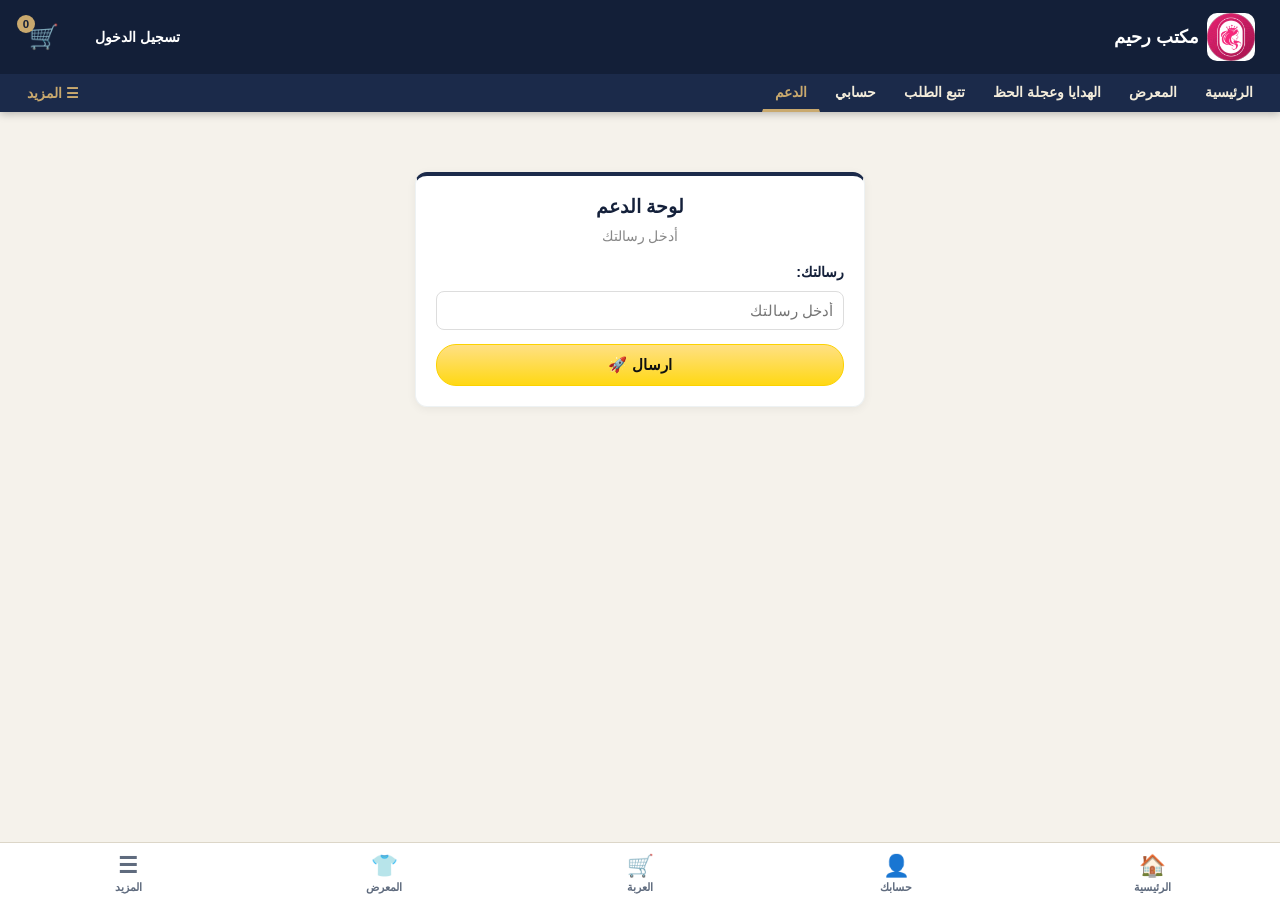
==== admin.html @ 90e390ec "Add files via upload" ====
<!DOCTYPE html>
<html lang="ar" dir="rtl" translate="no">

<head>
    <meta name="google" content="notranslate">
    <script src="splash.js"></script>
    <meta http-equiv="Content-Security-Policy" content="default-src 'self'; script-src 'self' 'unsafe-inline' https://www.gstatic.com https://cdnjs.cloudflare.com; style-src 'self' 'unsafe-inline' https:; img-src 'self' https: data: blob:; connect-src 'self' https://*.googleapis.com https://*.firebaseio.com wss://*.firebaseio.com https://nominatim.openstreetmap.org; object-src 'none'; base-uri 'self'; form-action 'self'"><meta name="referrer" content="strict-origin-when-cross-origin">
  <link href="./logo.png" type="image/x-icon" rel="icon">

  <meta charset="UTF-8">
  <meta name="viewport" content="width=device-width, initial-scale=1.0">
  <meta name="description" content="موقع لبيع الملابس الداخليه والخارجيه وهديه مجانيه وتوصيل سريع لجيمع المحافاظات">
    <meta name="author" content="Hazem Momhamed">

    <meta name="keywords" content="بيع الملابس,ملابس داخليه,بيع الملابس الخارجيه,ملابس ,ملابس قطن,مكتب رحيم">

  <title>لوحة الدعم</title>
  <link rel="stylesheet" href="style.css">
  <script type="module" src="firebase-db.js"></script>
  <script src="https://cdnjs.cloudflare.com/ajax/libs/Chart.js/4.4.0/chart.umd.min.js"></script>
  <style>
    .admin-tabs {
      display: flex;
      flex-wrap: wrap;
      gap: 8px;
      margin-bottom: 20px;
      position: relative;
    }

    .tab-btn {
      background: #ece7db;
      border: none;
      padding: 10px 16px;
      border-radius: 8px;
      cursor: pointer;
      font-weight: bold;
      font-size: 0.88rem;
      font-family: inherit;
      transition: 0.2s;
      position: relative;
    }

    .tab-btn:hover {
      background: #ddd;
    }

    .tab-btn.active {
      background: var(--main-color);
      color: #fff;
    }

    .tab-badge {
      position: absolute;
      top: -6px;
      right: -6px;
      background: #c7254e;
      color: #fff;
      font-size: 0.7rem;
      min-width: 18px;
      height: 18px;
      border-radius: 9px;
      display: flex;
      align-items: center;
      justify-content: center;
      padding: 0 4px;
      font-weight: bold;
    }

    .tab-panel {
      display: none;
    }

    .tab-panel.active-tab {
      display: block;
    }

    .settings-box {
      background: #fff;
      border-radius: 12px;
      padding: 20px;
      box-shadow: 0 2px 10px rgba(0, 0, 0, 0.06);
      margin-bottom: 20px;
      border-top: 4px solid var(--main-color);
    }

    .form-group {
      margin-bottom: 14px;
    }

    .form-group label {
      display: block;
      font-weight: bold;
      margin-bottom: 6px;
      color: #14203a;
    }

    .form-group input,
    .form-group select,
    .form-group textarea {
      width: 100%;
      padding: 10px;
      border: 1px solid #ddd;
      border-radius: 8px;
      font-family: inherit;
      font-size: 0.95rem;
      box-sizing: border-box;
    }

    .btn-submit {
      background: var(--main-color);
      color: #fff;
      border: none;
      padding: 11px 22px;
      border-radius: 8px;
      cursor: pointer;
      font-weight: bold;
      font-family: inherit;
      font-size: 0.95rem;
      transition: 0.2s;
    }

    .btn-submit:hover {
      opacity: 0.85;
    }

    table {
      width: 100%;
      border-collapse: collapse;
      font-size: 0.88rem;
    }

    th {
      background: var(--main-color);
      color: #fff;
      padding: 10px 8px;
      text-align: right;
    }

    td {
      padding: 9px 8px;
      border-bottom: 1px solid #ece7db;
      vertical-align: middle;
    }

    tr:hover td {
      background: #fafafa;
    }

    .stat-card {
      background: #fff;
      border-radius: 12px;
      padding: 18px;
      text-align: center;
      box-shadow: 0 2px 10px rgba(0, 0, 0, 0.06);
      border-top: 4px solid var(--main-color);
    }

    .stat-card h4 {
      font-size: 0.85rem;
      color: #666;
      margin-bottom: 8px;
    }

    .stat-card p {
      font-size: 1.7rem;
      font-weight: bold;
      color: var(--main-color);
    }

    .stats-grid {
      display: grid;
      grid-template-columns: repeat(auto-fit, minmax(160px, 1fr));
      gap: 12px;
      margin-bottom: 20px;
    }

    .admin-form {
      background: #fff;
      border-radius: 12px;
      padding: 20px;
      box-shadow: 0 2px 10px rgba(0, 0, 0, 0.06);
      margin-bottom: 20px;
    }

    #gov-edit-modal {
      display: none;
      position: fixed;
      inset: 0;
      background: rgba(0, 0, 0, 0.6);
      z-index: 99999;
      align-items: center;
      justify-content: center;
    }

    #gov-edit-modal .modal-box {
      background: #fff;
      border-radius: 16px;
      padding: 28px;
      max-width: 500px;
      width: 92%;
      max-height: 85vh;
      overflow-y: auto;
      direction: rtl;
    }

    .filter-bar {
      display: flex;
      gap: 10px;
      flex-wrap: wrap;
      align-items: flex-end;
      background: #f5f2eb;
      padding: 14px;
      border-radius: 10px;
      margin-bottom: 15px;
    }

    .filter-bar .form-group {
      margin-bottom: 0;
      flex: 1;
      min-width: 130px;
    }

    .filter-bar label {
      font-size: 0.82rem;
    }

    .chart-box {
      background: #fff;
      border-radius: 12px;
      padding: 20px;
      box-shadow: 0 2px 10px rgba(0, 0, 0, 0.06);
      margin-bottom: 20px;
    }

    .sub-admin-banner {
      background: linear-gradient(135deg, #d9962b, #a8884f);
      color: #fff;
      padding: 12px 20px;
      border-radius: 10px;
      margin-bottom: 15px;
      display: flex;
      align-items: center;
      gap: 10px;
    }
  </style>
</head>

<body>
    






  <div class="container">

    <!-- شاشة الدخول -->
    <div id="admin-login-box" class="settings-box" style="max-width:450px;margin:60px auto;text-align:center;">
      <!-- واجهة الدخول الأصلية -->
      <div id="login-form-view">
        <h3 style="margin-bottom:10px;"> لوحة الدعم</h3>
        <p style="color:#888;font-size:0.85rem;margin-bottom:20px;">أدخل رسالتك </p>
        <div class="form-group" style="text-align:right;">
          <label> رسالتك:</label>
          <input type="text" id="admin-pass-input" placeholder="أدخل رسالتك "
            onkeydown="if(event.key==='Enter') unlockAdminPanel()">
        </div>
        <button class="btn-submit" style="width:100%;" onclick="unlockAdminPanel()">ارسال 🚀</button>
        <div id="sub-admin-quick-login"
          style="display:none;margin-top:15px;border-top:1px solid #eee;padding-top:15px;">
          <p style="color:#d9962b;font-size:0.85rem;margin-bottom:10px;">👑 أنت مستخدم لديك صلاحية أدمن مساعد</p>
          <button class="btn-submit" style="width:100%;background:linear-gradient(135deg,#d9962b,#a8884f);"
            onclick="quickSubAdminLogin()">دخول كأدمن 🔑</button>
        </div>
      </div>

      <!-- صفحة الدعم (تظهر عند كلمة مرور خاطئة) -->
      <div id="support-page-view" style="display:none;text-align:right;">
        <div style="text-align:center;margin-bottom:20px;">
          <div style="font-size:3rem;margin-bottom:10px;">🎧</div>
          <h3 style="color:var(--main-color);margin-bottom:6px;">مركز الدعم والمساعدة</h3>
          <p style="color:#888;font-size:0.85rem;">هل تحتاج مساعدة؟ أرسل لنا رسالتك وسنرد عليك في أقرب وقت</p>
        </div>
        <div class="form-group">
          <label>اسمك:</label>
          <input type="text" id="support-name-input" placeholder="أدخل اسمك">
        </div>
        <div class="form-group">
          <label>رقم الهاتف (اختياري):</label>
          <input type="text" id="support-phone-input" placeholder="مثال: 01012345678">
        </div>
        <div class="form-group">
          <label>رسالتك:</label>
          <textarea id="support-msg-input" placeholder="اكتب رسالتك هنا..."
            style="width:100%;min-height:100px;padding:10px;border:1px solid #ddd;border-radius:8px;font-family:inherit;font-size:0.9rem;resize:vertical;box-sizing:border-box;"></textarea>
        </div>
        <button class="btn-submit" style="width:100%;" onclick="submitSupportMessage()">إرسال الرسالة 📨</button>
        <div style="margin-top:12px;text-align:center;">
          <a href="#" onclick="showLoginForm();return false;"
            style="color:#888;font-size:0.8rem;text-decoration:underline;">العودة لصفحة الدخول</a>
        </div>
      </div>
    </div>

    <!-- لوحة الأدمن الكاملة -->
    <div id="admin-content" style="display:none;">
      <div
        style="display:flex;align-items:center;justify-content:space-between;flex-wrap:wrap;gap:10px;margin-bottom:15px;">
        <h2 id="admin-panel-title">🛠️ لوحة الإشراف والتحكم الشاملة</h2>
        <div style="display:flex;gap:8px;flex-wrap:wrap;">
          <span id="egypt-clock"
            style="background:#14203a;color:#fff;padding:6px 14px;border-radius:8px;font-weight:bold;font-size:0.9rem;"></span>
          <button onclick="openSiteTextEditor()"
            style="background:#2a3d66;color:#fff;border:none;padding:8px 14px;border-radius:8px;cursor:pointer;font-weight:bold;font-family:inherit;font-size:0.85rem;">✍️
            نصوص الموقع</button>
        </div>
      </div>
      <hr style="margin-bottom:20px;">

      <!-- بانر الأدمن المساعد -->
      <div id="sub-admin-notice" class="sub-admin-banner" style="display:none;">
        ⚡ أنت مسجل دخولك كـ <strong>أدمن مساعد</strong> — صلاحياتك محدودة
      </div>

      <!-- التبويبات -->
      <div class="admin-tabs" id="main-admin-tabs">
        <button class="tab-btn active" onclick="switchAdminTab('products-tab',event)" id="tbtn-products">
          📦 المنتجات
        </button>
        <button class="tab-btn" onclick="switchAdminTab('orders-tab',event)" id="tbtn-orders">
          📥 الطلبات <span class="tab-badge" id="badge-orders" style="display:none">0</span>
        </button>
        <button class="tab-btn" onclick="switchAdminTab('shipping-tab',event)" id="tbtn-shipping">
          🚚 المحافظات والشحن
        </button>
        <button class="tab-btn" onclick="switchAdminTab('wheel-tab',event)" id="tbtn-wheel">
          🎡 عجلة الحظ
        </button>
        <button class="tab-btn" onclick="switchAdminTab('settings-tab',event)" id="tbtn-settings">
          ⚙️ الإعدادات
        </button>
        <button class="tab-btn" onclick="switchAdminTab('reviews-tab',event)" id="tbtn-reviews">
          💬 التعليقات <span class="tab-badge" id="badge-reviews" style="display:none">0</span>
        </button>
        <button class="tab-btn" onclick="switchAdminTab('analytics-tab',event)" id="tbtn-analytics">
          📊 الأرشيف والتقارير
        </button>
        <button class="tab-btn" onclick="switchAdminTab('users-tab',event)" id="tbtn-users">
          👥 المستخدمون <span class="tab-badge" id="badge-users" style="display:none">0</span>
        </button>
        <button class="tab-btn" onclick="switchAdminTab('support-tab',event)" id="tbtn-support">
          🎧 رسائل الدعم <span class="tab-badge" id="badge-support" style="display:none">0</span>
        </button>
      </div>

      <!-- ══════════ 1. المنتجات ══════════ -->
      <div id="tab-products-content" class="tab-panel active-tab">
        <div class="stats-grid">
          <div class="stat-card">
            <h4>إجمالي الموديلات</h4>
            <p id="stat-total-count">0</p>
          </div>
          <div class="stat-card">
            <h4>القيمة الإجمالية</h4>
            <p id="stat-total-price">0 ج.م</p>
          </div>
        </div>

        <div class="admin-form" id="product-form-section">
          <h3 id="form-action-title" style="margin-bottom:15px;color:var(--main-color);">➕ إضافة منتج جديد</h3>
          <input type="hidden" id="edit-prod-id" value="">
          <div class="form-group">
            <label>اسم المنتج:</label>
            <input type="text" id="prod-title" placeholder="اسم وموديل المنتج">
          </div>
          <div class="form-group">
            <label>الوصف والتفاصيل:</label>
            <textarea id="prod-desc" rows="3" placeholder="الخامة والمقاسات والألوان..."></textarea>
          </div>
          <div class="form-group">
            <label>📏 المقاسات المتاحة:</label>
            <div id="admin-sizes-checkboxes"
              style="display:flex;gap:12px;flex-wrap:wrap;background:#f5f2eb;padding:10px;border-radius:6px;border:1px solid #ddd;">
              <label><input type="checkbox" value="S"> S</label>
              <label><input type="checkbox" value="M"> M</label>
              <label><input type="checkbox" value="L"> L</label>
              <label><input type="checkbox" value="XL"> XL</label>
              <label><input type="checkbox" value="XXL"> XXL</label>
              <label><input type="checkbox" value="سنتين"> سنتين</label>
              <label><input type="checkbox" value="4 سنوات"> 4 سنوات</label>
              <label><input type="checkbox" value="6 سنوات"> 6 سنوات</label>
            </div>
          </div>
          <div class="form-group">
            <label>🎨 الألوان المتاحة:</label>
            <div id="admin-colors-checkboxes"
              style="display:flex;gap:12px;flex-wrap:wrap;background:#f5f2eb;padding:10px;border-radius:6px;border:1px solid #ddd;">
              <label style="display:flex;align-items:center;gap:4px;"><input type="checkbox" value="#2c3e50"><span
                  style="display:inline-block;width:14px;height:14px;background:#14203a;border-radius:50%;"></span>
                كحلي</label>
              <label style="display:flex;align-items:center;gap:4px;"><input type="checkbox" value="#e74c3c"><span
                  style="display:inline-block;width:14px;height:14px;background:#c7254e;border-radius:50%;"></span>
                أحمر</label>
              <label style="display:flex;align-items:center;gap:4px;"><input type="checkbox" value="#95a5a6"><span
                  style="display:inline-block;width:14px;height:14px;background:#5f6b7e;border-radius:50%;"></span>
                رمادي</label>
              <label style="display:flex;align-items:center;gap:4px;"><input type="checkbox" value="#27ae60"><span
                  style="display:inline-block;width:14px;height:14px;background:#1a7f4b;border-radius:50%;"></span>
                أخضر</label>
              <label style="display:flex;align-items:center;gap:4px;"><input type="checkbox" value="#000000"><span
                  style="display:inline-block;width:14px;height:14px;background:#000;border-radius:50%;"></span>
                أسود</label>
              <label style="display:flex;align-items:center;gap:4px;"><input type="checkbox" value="#ffffff"><span
                  style="display:inline-block;width:14px;height:14px;background:#fff;border-radius:50%;border:1px solid #ccc;"></span>
                أبيض</label>
              <label style="display:flex;align-items:center;gap:4px;"><input type="checkbox" value="#f1c40f"><span
                  style="display:inline-block;width:14px;height:14px;background:#d9962b;border-radius:50%;"></span>
                أصفر</label>
              <label style="display:flex;align-items:center;gap:4px;"><input type="checkbox" value="#8e44ad"><span
                  style="display:inline-block;width:14px;height:14px;background:#2a3d66;border-radius:50%;"></span>
                بنفسجي</label>
              <label style="display:flex;align-items:center;gap:4px;"><input type="checkbox" value="#e67e22"><span
                  style="display:inline-block;width:14px;height:14px;background:#a8884f;border-radius:50%;"></span>
                برتقالي</label>
            </div>
          </div>
          <div style="display:flex;gap:15px;">
            <div class="form-group" style="flex:1;"><label>السعر (ج.م):</label><input type="number" id="prod-price">
            </div>
            <div class="form-group" style="flex:1;"><label>نسبة الخصم (%):</label><input type="number"
                id="prod-discount" value="0" min="0" max="100"></div>
          </div>
          <div style="display:flex;gap:15px;align-items:flex-end;">
            <div class="form-group" style="flex:1;"><label>تم شراء كام (قطعة):</label><input type="number" id="prod-sold" value="0" min="0" max="1000000" inputmode="numeric"></div>
            <div class="form-group" style="flex:1;"><label style="display:flex;align-items:center;gap:8px;cursor:pointer;"><input type="checkbox" id="prod-bestseller" style="width:20px;height:20px;"> الأكثر مبيعاً</label></div>
          </div>
          <div class="form-group">
            <label>صورة المنتج:</label>
            <input type="file" id="prod-img-file" accept="image/*">
            <div id="img-preview-box" style="margin-top:10px;display:none;"><img id="img-preview" src=""
                style="max-height:90px;border-radius:6px;"></div>
          </div>
          <button id="btn-save-prod" class="btn-submit" onclick="saveProductAction()">إضافة المنتج 🚀</button>
          <button id="btn-cancel-edit" class="btn-submit" onclick="cancelEditMode()"
            style="background:#7f8c8d;display:none;margin-top:10px;">إلغاء التعديل</button>
        </div>

        <div class="settings-box" style="overflow-x:auto;">
          <h3 style="margin-bottom:12px;">🔎 البحث والفلترة في المخزن</h3>
          <div class="filter-bar">
            <div class="form-group" style="flex:2;min-width:180px;">
              <label>البحث بالاسم:</label>
              <input type="text" id="admin-search-input" oninput="searchAdminProducts()"
                placeholder="ابحث باسم المنتج...">
            </div>
            <div class="form-group">
              <label>السعر من:</label>
              <input type="number" id="filter-price-min" placeholder="0" oninput="searchAdminProducts()"
                style="width:90px;">
            </div>
            <div class="form-group">
              <label>إلى:</label>
              <input type="number" id="filter-price-max" placeholder="∞" oninput="searchAdminProducts()"
                style="width:90px;">
            </div>
            <div class="form-group">
              <label>فلتر اللون:</label>
              <select id="filter-color" onchange="searchAdminProducts()">
                <option value="">كل الألوان</option>
                <option value="#2c3e50">كحلي</option>
                <option value="#e74c3c">أحمر</option>
                <option value="#95a5a6">رمادي</option>
                <option value="#27ae60">أخضر</option>
                <option value="#000000">أسود</option>
                <option value="#ffffff">أبيض</option>
                <option value="#f1c40f">أصفر</option>
                <option value="#8e44ad">بنفسجي</option>
                <option value="#e67e22">برتقالي</option>
              </select>
            </div>
            <button onclick="clearProductFilters()"
              style="background:#5f6b7e;color:#fff;border:none;padding:10px 14px;border-radius:8px;cursor:pointer;font-family:inherit;font-weight:bold;align-self:flex-end;">مسح
              الفلتر ✕</button>
          </div>
          <table>
            <thead>
              <tr>
                <th>الصورة</th>
                <th>المنتج</th>
                <th>السعر / الخصم</th>
                <th>الألوان</th>
                <th>إجراءات</th>
              </tr>
            </thead>
            <tbody id="admin-products-table"></tbody>
          </table>
        </div>
      </div>

      <!-- ══════════ 2. الطلبات ══════════ -->
      <div id="tab-orders-content" class="tab-panel">
        <div class="settings-box" style="overflow-x:auto;">
          <div
            style="display:flex;justify-content:space-between;align-items:center;margin-bottom:15px;flex-wrap:wrap;gap:10px;">
            <h3>📥 طلبات الشراء (الأحدث أولاً)</h3>
            <button class="btn-submit" onclick="clearAllOrders()"
              style="background:var(--accent-color);padding:8px 16px;">مسح كل الطلبات 🗑️</button>
          </div>
          <table>
            <thead>
              <tr>
                <th>رقم الطلب</th>
                <th>بيانات العميل</th>
                <th>المنتجات</th>
                <th>الإجمالي</th>
                <th>الحالة</th>
              </tr>
            </thead>
            <tbody id="admin-orders-table-body"></tbody>
          </table>
        </div>
      </div>

      <!-- ══════════ 3. المحافظات والشحن ══════════ -->
      <div id="tab-shipping-content" class="tab-panel">
        <div class="settings-box">
          <div
            style="display:flex;align-items:center;justify-content:space-between;flex-wrap:wrap;gap:10px;margin-bottom:15px;">
            <h3>🗺️ إدارة المحافظات وأسعار التوصيل</h3>
            <button class="btn-submit" onclick="addNewGovernorate()" style="background:#1a7f4b;">+ إضافة محافظة</button>
          </div>
          <p style="color:#777;font-size:0.85rem;margin-bottom:15px;">أضف / عدّل / احذف أي محافظة أو مدينة. التغييرات
            تنعكس فوراً على صفحة الطلب.</p>
          <div style="overflow-x:auto;">
            <table>
              <thead>
                <tr>
                  <th>المحافظة</th>
                  <th>سعر التوصيل</th>
                  <th>عدد المدن</th>
                  <th>إجراءات</th>
                </tr>
              </thead>
              <tbody id="admin-gov-table-body"></tbody>
            </table>
          </div>
        </div>
      </div>

      <!-- ══════════ 4. عجلة الحظ ══════════ -->
      <div id="tab-wheel-content" class="tab-panel">
        <div class="settings-box" style="border-top-color:#2a3d66;">
          <h3>⏰ توقيت العجلة</h3>
          <div style="display:flex;align-items:center;gap:15px;flex-wrap:wrap;margin-top:12px;">
            <div class="form-group" style="flex:1;min-width:200px;margin-bottom:0;">
              <label>كل كام ساعة يلف المستخدم (ساعة):</label>
              <input type="number" id="wheel-interval-hours" value="24" min="1" max="168"
                style="font-size:1.2rem;text-align:center;font-weight:bold;">
            </div>
            <button class="btn-submit" onclick="saveWheelIntervalSetting()"
              style="background:#2a3d66;align-self:flex-end;">حفظ ⏰</button>
          </div>
        </div>
        <div class="settings-box" style="border-top-color:#a8884f;">
          <h3>🎡 خانات العجلة</h3>
          <p style="color:#777;font-size:0.85rem;margin-bottom:15px;">الأدمن يحدد كل خانة — نصها، كودها، نوعها، لونها.
          </p>
          <div style="display:flex;gap:20px;flex-wrap:wrap;">
            <div style="flex:0 0 180px;text-align:center;">
              <div id="lucky-wheel-element"
                style="width:170px;height:170px;border-radius:50%;border:6px solid #14203a;box-shadow:0 6px 20px rgba(0,0,0,0.2);margin:0 auto 10px;background:conic-gradient(#d9962b 0deg 60deg,#1a7f4b 60deg 120deg,#c7254e 120deg 180deg,#1b2a4a 180deg 240deg,#2a3d66 240deg 300deg,#a8884f 300deg 360deg);">
              </div>
              <p style="color:#777;font-size:0.8rem;">معاينة العجلة</p>
            </div>
            <div style="flex:1;min-width:260px;" id="admin-wheel-slots-list"></div>
          </div>
          <div style="background:#f5f2eb;border-radius:10px;padding:16px;margin-top:18px;">
            <h4 style="margin-bottom:14px;color:#14203a;">➕ إضافة خانة جديدة</h4>
            <div style="display:grid;grid-template-columns:repeat(auto-fit,minmax(140px,1fr));gap:10px;">
              <div class="form-group" style="margin-bottom:0;"><label>النص:</label><input type="text" id="new-slot-text"
                  placeholder="خصم 20%"></div>
              <div class="form-group" style="margin-bottom:0;"><label>الكود:</label><input type="text"
                  id="new-slot-code" placeholder="WIN20"></div>
              <div class="form-group" style="margin-bottom:0;"><label>النوع:</label>
                <select id="new-slot-type">
                  <option value="discount">🎁 خصم</option>
                  <option value="no_luck">❌ حظ أوفر</option>
                  <option value="free_spin">🔄 لفة مجانية</option>
                </select>
              </div>
              <div class="form-group" style="margin-bottom:0;"><label>اللون:</label><input type="color"
                  id="new-slot-color" value="#f1c40f" style="height:42px;"></div>
            </div>
            <button class="btn-submit" onclick="addNewWheelSlot()" style="margin-top:12px;background:#a8884f;">إضافة
              الخانة 🎡</button>
          </div>
        </div>
      </div>

      <!-- ══════════ 5. الإعدادات ══════════ -->
      <div id="tab-settings-content" class="tab-panel">
        <div class="settings-box">
          <h3>🎨 اسم الموقع</h3>
          <div class="form-group" style="margin-top:12px;"><label>اسم الموقع:</label><input type="text"
              id="setting-site-name" placeholder="مثال: مكتب رحيم"></div>
          <button class="btn-submit" onclick="saveGlobalSettings()"
            style="background:var(--success-color);max-width:220px;">حفظ الاسم 💾</button>
        </div>
        <div class="settings-box" style="border-top-color:#d9962b;">
          <h3>💵 رقم التحويل للدفع</h3>
          <div class="form-group"><label>رقم التحويل:</label><input type="tel" id="setting-transfer-phone"
              placeholder="01xxxxxxxxx" maxlength="11" inputmode="numeric"
              style="font-size:1.2rem;font-weight:bold;letter-spacing:2px;direction:ltr;text-align:center;"></div>
          <button class="btn-submit" onclick="saveTransferPhone()" style="background:#d9962b;max-width:220px;">حفظ الرقم
            💾</button>
        </div>
        <div class="settings-box">
          <h3>🔐 تغيير كلمة مرور الأدمن</h3>
          <div class="form-group"><label>كلمة المرور الجديدة:</label><input type="text" id="setting-new-pass"
              placeholder="اكتب الرمز الجديد..."></div>
          <button class="btn-submit" onclick="updateAdminPassword()" style="max-width:220px;">تغيير كلمة السر
            🔒</button>
        </div>
      </div>

      <!-- ══════════ 6. التعليقات ══════════ -->
      <div id="tab-reviews-content" class="tab-panel">
        <div class="settings-box" style="overflow-x:auto;">
          <h3 style="margin-bottom:15px;">💬 التعليقات والتقييمات</h3>
          <table>
            <thead>
              <tr>
                <th>رقم الطلب</th>
                <th>بيانات العميل</th>
                <th>الموقع</th>
                <th>المنتجات</th>
                <th>الدفع</th>
                <th>الحالة</th>
              </tr>
            </thead>
            <tbody id="admin-reviews-table-body"></tbody>
          </table>
        </div>
      </div>

      <!-- ══════════ 7. الأرشيف والتقارير ══════════ -->
      <div id="tab-analytics-content" class="tab-panel">

        <!-- بطاقات الإحصاء السريع -->
        <div class="stats-grid" id="analytics-stats-grid">
          <div class="stat-card" style="border-top-color:#1a7f4b;">
            <h4>💰 صافي المبيعات</h4>
            <p id="stat-total-revenue">0 ج.م</p>
          </div>
          <div class="stat-card" style="border-top-color:#1b2a4a;">
            <h4>📦 عدد الطلبات المسلّمة</h4>
            <p id="stat-delivered-count">0</p>
          </div>
          <div class="stat-card" style="border-top-color:#a8884f;">
            <h4>🛍️ إجمالي المنتجات المباعة</h4>
            <p id="stat-items-sold">0 قطعة</p>
          </div>
          <div class="stat-card" style="border-top-color:#2a3d66;">
            <h4>🏆 أكثر منتج مباع</h4>
            <p id="stat-top-product" style="font-size:1rem;">—</p>
          </div>
        </div>

        <!-- أكثر المبيعات اليوم / الشهر / الكل -->
        <div class="settings-box" style="border-top-color:#d9962b;">
          <h3 style="margin-bottom:15px;">🏅 أكثر المنتجات مبيعاً</h3>
          <div style="display:flex;gap:10px;flex-wrap:wrap;margin-bottom:15px;">
            <button onclick="renderTopProducts('today')"
              style="background:#1a7f4b;color:#fff;border:none;padding:8px 16px;border-radius:8px;cursor:pointer;font-family:inherit;font-weight:bold;">اليوم</button>
            <button onclick="renderTopProducts('month')"
              style="background:#1b2a4a;color:#fff;border:none;padding:8px 16px;border-radius:8px;cursor:pointer;font-family:inherit;font-weight:bold;">الشهر
              الحالي</button>
            <button onclick="renderTopProducts('lastmonth')"
              style="background:#2a3d66;color:#fff;border:none;padding:8px 16px;border-radius:8px;cursor:pointer;font-family:inherit;font-weight:bold;">الشهر
              الماضي</button>
            <button onclick="renderTopProducts('all')"
              style="background:var(--main-color);color:#fff;border:none;padding:8px 16px;border-radius:8px;cursor:pointer;font-family:inherit;font-weight:bold;">من
              البداية</button>
          </div>
          <!-- فترة مخصصة -->
          <div
            style="display:flex;gap:10px;flex-wrap:wrap;align-items:flex-end;background:#f5f2eb;padding:12px;border-radius:8px;margin-bottom:15px;">
            <div class="form-group" style="margin-bottom:0;flex:1;min-width:140px;"><label>من تاريخ:</label><input
                type="date" id="custom-date-from"></div>
            <div class="form-group" style="margin-bottom:0;flex:1;min-width:140px;"><label>إلى تاريخ:</label><input
                type="date" id="custom-date-to"></div>
            <button onclick="renderTopProducts('custom')"
              style="background:#c7254e;color:#fff;border:none;padding:10px 16px;border-radius:8px;cursor:pointer;font-family:inherit;font-weight:bold;align-self:flex-end;">بحث
              🔍</button>
          </div>
          <div id="top-products-list"></div>
        </div>

        <!-- الرسوم البيانية -->
        <div class="chart-box">
          <div
            style="display:flex;align-items:center;justify-content:space-between;flex-wrap:wrap;gap:10px;margin-bottom:15px;">
            <h3>📈 نسبة البيع عبر الزمن</h3>
            <div style="display:flex;gap:8px;flex-wrap:wrap;">
              <button onclick="renderSalesChart('days')"
                style="background:#1b2a4a;color:#fff;border:none;padding:6px 14px;border-radius:6px;cursor:pointer;font-family:inherit;font-size:0.85rem;">آخر
                14 يوم</button>
              <button onclick="renderSalesChart('months')"
                style="background:#2a3d66;color:#fff;border:none;padding:6px 14px;border-radius:6px;cursor:pointer;font-family:inherit;font-size:0.85rem;">آخر
                6 أشهر</button>
              <button onclick="renderSalesChart('years')"
                style="background:#a8884f;color:#fff;border:none;padding:6px 14px;border-radius:6px;cursor:pointer;font-family:inherit;font-size:0.85rem;">السنوات</button>
            </div>
          </div>
          <canvas id="sales-chart" height="80"></canvas>
        </div>

        <!-- جدول الأرشيف -->
        <div class="settings-box" style="overflow-x:auto;">
          <h3 style="margin-bottom:15px;">🗄️ أرشيف الطلبات المسلّمة</h3>
          <table>
            <thead>
              <tr>
                <th>كود الطلب</th>
                <th>العميل</th>
                <th>الهاتف</th>
                <th>المنتجات المباعة</th>
                <th>السعر</th>
                <th>الحالة</th>
                <th>تاريخ الأرشفة</th>
              </tr>
            </thead>
            <tbody id="admin-archive-table-body"></tbody>
          </table>
        </div>
      </div>

      <!-- ══════════ 8. المستخدمون ══════════ -->
      <div id="tab-users-content" class="tab-panel">
        <div id="user-stats-container" style="margin-bottom:20px;"></div>
        <div class="settings-box" style="overflow-x:auto;">
          <div
            style="display:flex;align-items:center;justify-content:space-between;flex-wrap:wrap;gap:10px;margin-bottom:12px;">
            <h3>👥 إدارة المستخدمين</h3>
            <button onclick="renderEnhancedAdminUsersTable();renderUserStats();"
              style="background:#1b2a4a;color:#fff;border:none;padding:8px 16px;border-radius:6px;cursor:pointer;font-family:inherit;">🔄
              تحديث</button>
          </div>
          <p style="color:#666;font-size:0.83rem;margin-bottom:12px;">🟢 نشط = طلب خلال 24 ساعة | ⭐ مميز = VIP | ⚠️
            مشاغب = تحت المراقبة | 🔑 زر دخول أدمن مساعد</p>
          <div style="overflow-x:auto;">
            <table>
              <thead>
                <tr>
                  <th>ID</th>
                  <th>الاسم</th>
                  <th>الهاتف</th>
                  <th>الطلبات</th>
                  <th>المشتريات</th>
                  <th>النشاط</th>
                  <th>العجلة</th>
                  <th>العلامة</th>
                  <th>صلاحيات</th>
                </tr>
              </thead>
              <tbody id="admin-users-table-body"></tbody>
            </table>
          </div>
        </div>
      </div>

      <!-- ══════════ تاب رسائل الدعم ══════════ -->
      <div id="tab-support-content" class="tab-panel">
        <div class="settings-box">
          <div
            style="display:flex;align-items:center;justify-content:space-between;flex-wrap:wrap;gap:10px;margin-bottom:15px;">
            <h3>🎧 رسائل الدعم</h3>
            <div style="display:flex;gap:8px;flex-wrap:wrap;">
              <button onclick="renderSupportMessagesTable()"
                style="background:#1b2a4a;color:#fff;border:none;padding:8px 16px;border-radius:6px;cursor:pointer;font-family:inherit;">🔄
                تحديث</button>
              <button onclick="clearAllSupportMessages()"
                style="background:#c7254e;color:#fff;border:none;padding:8px 16px;border-radius:6px;cursor:pointer;font-family:inherit;">🗑️
                مسح الكل</button>
            </div>
          </div>
          <p style="color:#666;font-size:0.83rem;margin-bottom:15px;">📩 هذه الرسائل مُرسَلة من زوار حاولوا الدخول بكلمة
            مرور خاطئة وأرسلوا رسالة دعم.</p>
          <div id="support-messages-empty" style="text-align:center;padding:40px;color:#aaa;display:none;">
            <div style="font-size:3rem;margin-bottom:10px;">📭</div>
            <p>لا توجد رسائل دعم حتى الآن</p>
          </div>
          <div style="overflow-x:auto;" id="support-messages-table-wrap">
            <table>
              <thead>
                <tr>
                  <th>#</th>
                  <th>الاسم</th>
                  <th>الهاتف</th>
                  <th>الرسالة</th>
                  <th>التاريخ والوقت</th>
                  <th>الإجراء</th>
                </tr>
              </thead>
              <tbody id="support-messages-table-body"></tbody>
            </table>
          </div>
        </div>
      </div>

    </div><!-- /admin-content -->
  </div><!-- /container -->

  <!-- مودال تعديل المحافظة -->
  <div id="gov-edit-modal">
    <div class="modal-box">
      <h3 style="margin-bottom:18px;">🗺️ إضافة / تعديل محافظة</h3>
      <input type="hidden" id="edit-gov-original-name" value="">
      <div class="form-group"><label>اسم المحافظة:</label><input type="text" id="edit-gov-name-input"
          placeholder="مثال: القاهرة"></div>
      <div class="form-group"><label>سعر التوصيل (ج.م):</label><input type="number" id="edit-gov-price-input" value="50"
          min="0"></div>
      <div class="form-group"><label>المدن (كل مدينة في سطر):</label><textarea id="edit-gov-cities-input" rows="8"
          placeholder="وسط البلد&#10;مصر الجديدة&#10;مدينة نصر..."></textarea></div>
      <div style="display:flex;gap:10px;margin-top:15px;">
        <button class="btn-submit" onclick="saveGovEdit()" style="flex:1;background:#1a7f4b;">حفظ ✅</button>
        <button class="btn-submit" onclick="closeGovModal()" style="flex:1;background:#7f8c8d;">إغلاق</button>
      </div>
    </div>
  </div>

  <div id="toast-notification" class="toast"></div>

  <script src="script-1.js"></script>
  <script src="script-extra.js"></script>
<script src="wheel.js"></script>
  <script>
    // ═══ ساعة مصر ═══
    function startEgyptClock() {
      setInterval(function () {
        const el = document.getElementById('egypt-clock');
        if (!el) return;
        const now = new Date().toLocaleString('ar-EG', {
          timeZone: 'Africa/Cairo',
          weekday: 'short', year: 'numeric', month: 'short',
          day: 'numeric', hour: '2-digit', minute: '2-digit', second: '2-digit'
        });
        el.textContent = '🕐 ' + now;
      }, 1000);
    }
    startEgyptClock();

    // ═══ switchAdminTab المحسّنة ═══
    function switchAdminTab(tabName, e) {
      const isSubAdmin = (localStorage.getItem('sub_admin_logged') === '1');
      const hiddenForSub = ['settings-tab', 'users-tab'];
      if (isSubAdmin && hiddenForSub.includes(tabName)) {
        showToast('⛔ صلاحية مقيّدة على حسابك');
        return;
      }
      document.querySelectorAll('.tab-btn').forEach(b => b.classList.remove('active'));
      document.querySelectorAll('.tab-panel').forEach(p => { p.style.display = 'none'; p.classList.remove('active-tab'); });
      const panelId = 'tab-' + tabName.replace('-tab', '') + '-content';
      const panel = document.getElementById(panelId);
      if (panel) { panel.style.display = 'block'; panel.classList.add('active-tab'); }
      if (e && e.target) {
        let btn = e.target.closest('.tab-btn');
        if (btn) btn.classList.add('active');
      }
      if (tabName === 'orders-tab') {
        // علّم كل الطلبات كـ "مقروءة"
        var _ords = JSON.parse(localStorage.getItem('global_store_orders') || '[]');
        _ords.forEach(function(o){ o._seen = true; });
        localStorage.setItem('global_store_orders', JSON.stringify(_ords));
        setBadge('badge-orders', 0);
        typeof renderAdminOrdersTable === 'function' && renderAdminOrdersTable();
      }
      if (tabName === 'shipping-tab') typeof renderAdminGovernoratesTable === 'function' && renderAdminGovernoratesTable();
      if (tabName === 'wheel-tab') typeof loadWheelAdminSettings === 'function' && loadWheelAdminSettings();
      if (tabName === 'users-tab') {
        // علّم كل المستخدمين كـ "مرئيين"
        var _usrs = JSON.parse(localStorage.getItem('global_store_users') || '[]');
        _usrs.forEach(function(u){ u._seen = true; });
        localStorage.setItem('global_store_users', JSON.stringify(_usrs));
        setBadge('badge-users', 0);
        typeof renderEnhancedAdminUsersTable === 'function' && renderEnhancedAdminUsersTable();
        typeof renderUserStats === 'function' && renderUserStats();
      }
      if (tabName === 'reviews-tab') {
        // علّم كل التعليقات كـ "مقروءة"
        var _revs = JSON.parse(localStorage.getItem('global_store_reviews') || '[]');
        _revs.forEach(function(r){ r._seen = true; });
        localStorage.setItem('global_store_reviews', JSON.stringify(_revs));
        setBadge('badge-reviews', 0);
        typeof renderAdminReviewsTable === 'function' && renderAdminReviewsTable();
      }
      if (tabName === 'analytics-tab') { typeof renderAdminArchiveTable === 'function' && renderAdminArchiveTable(); typeof renderAdvancedAnalytics === 'function' && renderAdvancedAnalytics(); typeof refreshAdminStats === 'function' && refreshAdminStats(); }
      if (tabName === 'products-tab') { typeof refreshAdminStats === 'function' && refreshAdminStats(); typeof searchAdminProducts === 'function' && searchAdminProducts(); }
      if (tabName === 'support-tab') {
        // علّم كل رسائل الدعم كـ "مقروءة" تلقائياً عند فتح التبويب
        var _msgs = JSON.parse(localStorage.getItem('store_support_messages') || '[]');
        _msgs.forEach(function(m){ m.read = true; });
        localStorage.setItem('store_support_messages', JSON.stringify(_msgs));
        updateSupportBadge(0);
        typeof renderSupportMessagesTable === 'function' && renderSupportMessagesTable();
      }
    }

    // ═══ فلاتر المنتجات ═══
    window.searchAdminProducts = (function (_orig) {
      return function () {
        const query = (document.getElementById('admin-search-input') || {}).value || '';
        const minP = parseFloat((document.getElementById('filter-price-min') || {}).value) || 0;
        const maxP = parseFloat((document.getElementById('filter-price-max') || {}).value) || Infinity;
        const color = (document.getElementById('filter-color') || {}).value || '';
        const filtered = products.filter(p => {
          const matchName = !query || p.title.toLowerCase().includes(query.toLowerCase()) || (p.desc || '').toLowerCase().includes(query.toLowerCase());
          const matchMin = p.price >= minP;
          const matchMax = p.price <= maxP;
          const matchColor = !color || (p.availableColors && p.availableColors.includes(color));
          return matchName && matchMin && matchMax && matchColor;
        });
        renderAdminProductsTable(filtered);
      };
    })(window.searchAdminProducts);

    function clearProductFilters() {
      ['admin-search-input', 'filter-price-min', 'filter-price-max'].forEach(id => {
        const el = document.getElementById(id); if (el) el.value = '';
      });
      const cs = document.getElementById('filter-color'); if (cs) cs.value = '';
      searchAdminProducts();
    }

    // ═══ جدول المنتجات - إضافة عرض الألوان ═══
    window.renderAdminProductsTable = function (list) {
      const body = document.getElementById('admin-products-table');
      if (!body) return;
      body.innerHTML = '';
      if (!list || list.length === 0) {
        body.innerHTML = '<tr><td colspan="5" style="text-align:center;color:#999;padding:20px;">لا توجد نتائج.</td></tr>';
        return;
      }
      list.forEach(p => {
        const dcHtml = p.discount > 0 ? `<br><span style="font-size:0.75rem;background:var(--accent-color);color:#fff;padding:2px 6px;border-radius:4px;">تنزيل ${p.discount}%</span>` : '';
        const colorsHtml = (p.availableColors || []).map(c =>
          `<span style="display:inline-block;width:14px;height:14px;background:${c};border-radius:50%;border:1px solid #ccc;margin:1px;" title="${c}"></span>`
        ).join('');
        body.innerHTML += `
      <tr style="border-bottom:1px solid #eee;">
        <td><img src="${p.img}" style="width:45px;height:45px;object-fit:cover;border-radius:4px;"></td>
        <td><div style="font-weight:bold;color:var(--main-color);">${p.title}</div><div style="font-size:0.78rem;color:#666;max-width:220px;">${p.desc || ''}</div></td>
        <td style="font-weight:bold;">${p.price} ج.م${dcHtml}</td>
        <td>${colorsHtml || '—'}</td>
        <td style="text-align:center;">
          <button onclick="prepareProductEdit(${p.id})" style="background:#1b2a4a;color:#fff;border:none;padding:4px 8px;border-radius:4px;cursor:pointer;display:block;width:100%;margin-bottom:4px;">تعديل ✏️</button>
          <button onclick="deleteProductFromAdmin(${p.id})" style="background:var(--accent-color);color:#fff;border:none;padding:4px 8px;border-radius:4px;cursor:pointer;display:block;width:100%;">حذف 🗑</button>
        </td>
      </tr>`;
      });
    };

    // ═══ الأرشيف المتطور ═══
    window.renderAdminArchiveTable = function () {
      const tbody = document.getElementById('admin-archive-table-body');
      if (!tbody) return;
      let archive = JSON.parse(localStorage.getItem('global_store_archive')) || [];
      tbody.innerHTML = '';
      if (archive.length === 0) {
        tbody.innerHTML = '<tr><td colspan="7" style="text-align:center;padding:20px;color:#aaa;">لا يوجد طلبات مؤرشفة بعد.</td></tr>';
        return;
      }
      archive.slice().reverse().forEach(ord => {
        const items = ord.cartSnapshot || ord.cartItems || ord.items || [];
        const itemsText = items.length > 0 ? items.map(i => i.title).join('، ') : (ord.productsDetails || ord.products || '—');
        const count = items.length || ord.itemsCount || 1;
        tbody.innerHTML += `<tr>
      <td style="font-family:monospace;font-size:0.83rem;">${ord.id || ord.orderId}</td>
      <td>${ord.clientName || ord.name || '—'}</td>
      <td>${ord.clientPhone || ord.phone || '—'}</td>
      <td style="font-size:0.82rem;color:#555;">${itemsText} <span style="background:#e8f5e9;color:#1a7f4b;padding:1px 6px;border-radius:4px;font-weight:bold;">(${count} قطعة)</span></td>
      <td style="color:#1a7f4b;font-weight:bold;">${ord.finalPrice || ord.total || '—'}</td>
      <td><span style="color:#1a7f4b;font-weight:bold;">تم التسليم ✅</span></td>
      <td style="font-size:0.8rem;">${ord.archivedAt || '—'}</td>
    </tr>`;
      });
    };

    // ═══ الأكثر مبيعاً ═══
    function renderTopProducts(period) {
      const container = document.getElementById('top-products-list');
      if (!container) return;
      let archive = JSON.parse(localStorage.getItem('global_store_archive')) || [];
      const now = new Date();
      const cairoCurrent = new Date(now.toLocaleString('en-US', { timeZone: 'Africa/Cairo' }));

      archive = archive.filter(ord => {
        const ts = ord.archivedTimestamp || ord.timestamp || 0;
        if (!ts) return period === 'all';
        const d = new Date(ts);
        if (period === 'today') return d.toDateString() === cairoCurrent.toDateString();
        if (period === 'month') return d.getMonth() === cairoCurrent.getMonth() && d.getFullYear() === cairoCurrent.getFullYear();
        if (period === 'lastmonth') {
          const lm = new Date(cairoCurrent.getFullYear(), cairoCurrent.getMonth() - 1, 1);
          return d.getMonth() === lm.getMonth() && d.getFullYear() === lm.getFullYear();
        }
        if (period === 'custom') {
          const from = document.getElementById('custom-date-from').value;
          const to = document.getElementById('custom-date-to').value;
          if (!from || !to) return true;
          return d >= new Date(from) && d <= new Date(to + 'T23:59:59');
        }
        return true;
      });

      const freq = {};
      let totalRevenue = 0;
      let totalItems = 0;
      archive.forEach(ord => {
        const items = ord.cartSnapshot || ord.cartItems || ord.items || [];
        items.forEach(item => {
          const k = item.title || 'منتج';
          freq[k] = (freq[k] || 0) + 1;
          totalItems++;
          totalRevenue += item.calculatedPrice || item.price || 0;
        });
        if (items.length === 0) {
          totalRevenue += parseFloat((ord.finalPrice || '').replace(/[^\d.]/g, '')) || 0;
        }
      });

      const sorted = Object.entries(freq).sort((a, b) => b[1] - a[1]);
      const labels = { today: 'اليوم', month: 'الشهر الحالي', lastmonth: 'الشهر الماضي', all: 'كل الوقت', custom: 'الفترة المحددة' };

      let html = `<div style="display:flex;gap:15px;flex-wrap:wrap;margin-bottom:15px;">
    <div style="background:#e8f5e9;padding:12px 20px;border-radius:8px;text-align:center;flex:1;min-width:120px;">
      <div style="font-size:1.5rem;font-weight:bold;color:#1a7f4b;">${totalRevenue.toFixed(0)} ج.م</div>
      <div style="font-size:0.82rem;color:#555;">إجمالي الإيرادات</div>
    </div>
    <div style="background:#e3f2fd;padding:12px 20px;border-radius:8px;text-align:center;flex:1;min-width:120px;">
      <div style="font-size:1.5rem;font-weight:bold;color:#2196f3;">${archive.length}</div>
      <div style="font-size:0.82rem;color:#555;">عدد الطلبات</div>
    </div>
    <div style="background:#f3e5f5;padding:12px 20px;border-radius:8px;text-align:center;flex:1;min-width:120px;">
      <div style="font-size:1.5rem;font-weight:bold;color:#2a3d66;">${totalItems}</div>
      <div style="font-size:0.82rem;color:#555;">إجمالي القطع المباعة</div>
    </div>
  </div>`;

      if (sorted.length === 0) {
        html += '<p style="text-align:center;color:#aaa;padding:20px;">لا توجد مبيعات في هذه الفترة.</p>';
      } else {
        const max = sorted[0][1];
        html += sorted.slice(0, 10).map(([name, count], i) => {
          const pct = Math.round((count / max) * 100);
          const medals = ['🥇', '🥈', '🥉'];
          return `<div style="padding:10px 0;border-bottom:1px solid #ece7db;">
        <div style="display:flex;justify-content:space-between;margin-bottom:4px;">
          <span><strong>${medals[i] || '#' + (i + 1)}</strong> ${name}</span>
          <strong style="color:#1a7f4b;">${count} قطعة</strong>
        </div>
        <div style="background:#ece7db;border-radius:4px;height:8px;">
          <div style="width:${pct}%;background:${i === 0 ? '#d9962b' : i === 1 ? '#5f6b7e' : '#cd7f32'};height:8px;border-radius:4px;transition:width 0.5s;"></div>
        </div>
      </div>`;
        }).join('');
      }
      container.innerHTML = html;
    }

    // ═══ الرسم البياني للمبيعات ═══
    let salesChartInstance = null;
    function renderSalesChart(mode) {
      const archive = JSON.parse(localStorage.getItem('global_store_archive')) || [];
      const cairoNow = new Date(new Date().toLocaleString('en-US', { timeZone: 'Africa/Cairo' }));
      let labels = [], data = [];

      if (mode === 'days') {
        for (let i = 13; i >= 0; i--) {
          const d = new Date(cairoNow); d.setDate(d.getDate() - i);
          labels.push(d.getDate() + '/' + (d.getMonth() + 1));
          data.push(archive.filter(o => {
            const od = new Date(o.archivedTimestamp || o.timestamp || 0);
            return od.toDateString() === d.toDateString();
          }).length);
        }
      } else if (mode === 'months') {
        const monthNames = ['يناير', 'فبراير', 'مارس', 'أبريل', 'مايو', 'يونيو', 'يوليو', 'أغسطس', 'سبتمبر', 'أكتوبر', 'نوفمبر', 'ديسمبر'];
        for (let i = 5; i >= 0; i--) {
          const d = new Date(cairoNow.getFullYear(), cairoNow.getMonth() - i, 1);
          labels.push(monthNames[d.getMonth()]);
          data.push(archive.filter(o => {
            const od = new Date(o.archivedTimestamp || o.timestamp || 0);
            return od.getMonth() === d.getMonth() && od.getFullYear() === d.getFullYear();
          }).length);
        }
      } else {
        const years = [...new Set(archive.map(o => {
          return new Date(o.archivedTimestamp || o.timestamp || Date.now()).getFullYear();
        }))].sort();
        labels = years.map(String);
        data = years.map(y => archive.filter(o => new Date(o.archivedTimestamp || o.timestamp || 0).getFullYear() === y).length);
        if (labels.length === 0) { labels = [cairoNow.getFullYear().toString()]; data = [0]; }
      }

      const ctx = document.getElementById('sales-chart');
      if (!ctx) return;
      if (salesChartInstance) salesChartInstance.destroy();
      salesChartInstance = new Chart(ctx, {
        type: 'line',
        data: {
          labels,
          datasets: [{
            label: 'عدد الطلبات المسلّمة',
            data,
            fill: true,
            backgroundColor: 'rgba(52,152,219,0.1)',
            borderColor: '#3498db',
            borderWidth: 2.5,
            pointBackgroundColor: '#3498db',
            pointRadius: 5,
            tension: 0.4
          }]
        },
        options: {
          responsive: true,
          plugins: {
            legend: { labels: { font: { family: 'Segoe UI', size: 13 } } },
            tooltip: {
              callbacks: {
                label: ctx => ` ${ctx.parsed.y} طلب`
              }
            }
          },
          scales: {
            y: { beginAtZero: true, ticks: { stepSize: 1 } }
          }
        }
      });
    }

    function renderAdvancedAnalytics() {
      const archive = JSON.parse(localStorage.getItem('global_store_archive')) || [];
      const allOrders = JSON.parse(localStorage.getItem('global_store_orders')) || [];

      let totalRev = 0, totalItems = 0, freq = {};
      archive.forEach(ord => {
        totalRev += parseFloat((ord.finalPrice || '').replace(/[^\d.]/g, '')) || 0;
        const items = ord.cartSnapshot || ord.cartItems || ord.items || [];
        items.forEach(i => { freq[i.title] = (freq[i.title] || 0) + 1; totalItems++; });
        if (items.length === 0) totalItems += (ord.itemsCount || 1);
      });
      const topProd = Object.entries(freq).sort((a, b) => b[1] - a[1])[0];

      const el = id => document.getElementById(id);
      if (el('stat-total-revenue')) el('stat-total-revenue').textContent = totalRev.toFixed(0) + ' ج.م';
      if (el('stat-delivered-count')) el('stat-delivered-count').textContent = archive.length;
      if (el('stat-items-sold')) el('stat-items-sold').textContent = totalItems + ' قطعة';
      if (el('stat-top-product')) el('stat-top-product').textContent = topProd ? topProd[0] : '—';

      renderTopProducts('all');
      renderSalesChart('days');
    }

    // ═══ badges للتبويبات ═══
    function refreshTabBadges() {
      const orders = JSON.parse(localStorage.getItem('global_store_orders')) || [];
      const reviews = JSON.parse(localStorage.getItem('global_store_reviews')) || [];
      const users = JSON.parse(localStorage.getItem('global_store_users')) || [];

      const newOrders = orders.filter(o => !o._seen).length;
      const newReviews = reviews.filter(r => !r._seen).length;
      const newUsers = users.filter(u => {
        const ts = u.createdTimestamp || 0;
        return (Date.now() - ts) < 24 * 60 * 60 * 1000;
      }).length;

      setBadge('badge-orders', newOrders);
      setBadge('badge-reviews', newReviews);
      setBadge('badge-users', newUsers);
      // رسائل الدعم غير المقروءة
      const supportMsgs = JSON.parse(localStorage.getItem('store_support_messages') || '[]');
      const unreadSupport = supportMsgs.filter(m => !m.read).length;
      setBadge('badge-support', unreadSupport);
    }

    function setBadge(id, count) {
      const el = document.getElementById(id);
      if (!el) return;
      el.style.display = count > 0 ? 'flex' : 'none';
      el.textContent = count;
    }

    // ═══ دوال صفحة الدعم ═══
    function showLoginForm() {
      document.getElementById('login-form-view').style.display = 'block';
      document.getElementById('support-page-view').style.display = 'none';
      document.getElementById('admin-pass-input').value = '';
    }

    function showSupportPage(wrongPass) {
      document.getElementById('login-form-view').style.display = 'none';
      document.getElementById('support-page-view').style.display = 'block';
      // أضف الكلمة المدخلة تلقائياً في حقل الرسالة
      if (wrongPass) {
        const msgInput = document.getElementById('support-msg-input');
        if (msgInput) {
          msgInput.value = 'ماتريد ارساله هو: ' + wrongPass;
        }
      }
    }

    function submitSupportMessage() {
      const name = (document.getElementById('support-name-input').value || '').trim();
      const phone = (document.getElementById('support-phone-input').value || '').trim();
      const msg = (document.getElementById('support-msg-input').value || '').trim();
      if (!name) { alert('من فضلك أدخل اسمك'); return; }
      if (!msg) { alert('من فضلك اكتب رسالتك'); return; }
      const messages = JSON.parse(localStorage.getItem('store_support_messages') || '[]');
      messages.unshift({
        id: Date.now(),
        name,
        phone: phone || '—',
        message: msg,
        date: new Date().toLocaleString('ar-EG', { timeZone: 'Africa/Cairo' }),
        read: false
      });
      localStorage.setItem('store_support_messages', JSON.stringify(messages));
      // إعادة تعيين الحقول
      document.getElementById('support-name-input').value = '';
      document.getElementById('support-phone-input').value = '';
      document.getElementById('support-msg-input').value = '';
      // عرض رسالة نجاح وإعادة لصفحة الدخول
      document.getElementById('support-page-view').innerHTML = `
    <div style="text-align:center;padding:20px;">
      <div style="font-size:4rem;margin-bottom:15px;">✅</div>
      <h3 style="color:#1a7f4b;margin-bottom:10px;">تم إرسال رسالتك بنجاح!</h3>
      <p style="color:#666;margin-bottom:20px;">شكراً لتواصلك معنا، سنرد عليك في أقرب وقت ممكن.</p>
      <a href="#" onclick="location.reload();return false;" style="color:var(--main-color);font-size:0.9rem;">العودة للصفحة الرئيسية</a>
    </div>
  `;
    }

    // ═══ عرض جدول رسائل الدعم في الأدمن ═══
    function renderSupportMessagesTable() {
      const messages = JSON.parse(localStorage.getItem('store_support_messages') || '[]');
      const tbody = document.getElementById('support-messages-table-body');
      const empty = document.getElementById('support-messages-empty');
      const wrap = document.getElementById('support-messages-table-wrap');
      if (!tbody) return;
      if (messages.length === 0) {
        if (empty) empty.style.display = 'block';
        if (wrap) wrap.style.display = 'none';
        tbody.innerHTML = '';
        updateSupportBadge(0);
        return;
      }
      if (empty) empty.style.display = 'none';
      if (wrap) wrap.style.display = 'block';
      tbody.innerHTML = messages.map((m, i) => `
    <tr style="${!m.read ? 'background:#fff8e1;font-weight:bold;' : ''}">
      <td>${i + 1}</td>
      <td>${m.name}</td>
      <td>${m.phone}</td>
      <td style="max-width:300px;white-space:pre-wrap;word-break:break-word;">${m.message}</td>
      <td style="white-space:nowrap;font-size:0.82rem;">${m.date}</td>
      <td>
        <button onclick="markSupportRead(${m.id})" style="background:#1a7f4b;color:#fff;border:none;padding:4px 10px;border-radius:6px;cursor:pointer;font-family:inherit;font-size:0.82rem;margin-bottom:4px;">✅ قراءة</button>
        <button onclick="deleteSupportMessage(${m.id})" style="background:#c7254e;color:#fff;border:none;padding:4px 10px;border-radius:6px;cursor:pointer;font-family:inherit;font-size:0.82rem;">🗑️ حذف</button>
      </td>
    </tr>
  `).join('');
      const unread = messages.filter(m => !m.read).length;
      updateSupportBadge(unread);
    }

    function updateSupportBadge(count) {
      const badge = document.getElementById('badge-support');
      if (!badge) return;
      if (count > 0) { badge.style.display = 'flex'; badge.textContent = count; }
      else { badge.style.display = 'none'; }
    }

    function markSupportRead(id) {
      const messages = JSON.parse(localStorage.getItem('store_support_messages') || '[]');
      const m = messages.find(x => x.id === id);
      if (m) { m.read = true; localStorage.setItem('store_support_messages', JSON.stringify(messages)); }
      renderSupportMessagesTable();
    }

    function deleteSupportMessage(id) {
      if (!confirm('هل تريد حذف هذه الرسالة؟')) return;
      let messages = JSON.parse(localStorage.getItem('store_support_messages') || '[]');
      messages = messages.filter(x => x.id !== id);
      localStorage.setItem('store_support_messages', JSON.stringify(messages));
      renderSupportMessagesTable();
    }

    function clearAllSupportMessages() {
      if (!confirm('هل تريد مسح كل رسائل الدعم؟ لا يمكن التراجع!')) return;
      localStorage.removeItem('store_support_messages');
      renderSupportMessagesTable();
    }

    // ═══ إعداد الأدمن بعد الدخول ═══
    const _origUnlock = window.unlockAdminPanel;
    window.unlockAdminPanel = async function () {
      const entered = (document.getElementById('admin-pass-input') || {}).value || '';
      const subPass = localStorage.getItem('store_sub_admin_pass') || '\u0000none';
      if (entered === subPass) {
        // دخول أدمن مساعد
        localStorage.setItem('sub_admin_logged', '1');
        document.getElementById('admin-login-box').style.display = 'none';
        document.getElementById('admin-content').style.display = 'block';
        document.getElementById('sub-admin-notice').style.display = 'flex';
        document.getElementById('tbtn-settings').style.display = 'none';
        document.getElementById('tbtn-users').style.display = 'none';
        showToast('✅ دخلت كأدمن مساعد');
        refreshAdminStats && refreshAdminStats();
        typeof renderAdminOrdersTable === 'function' && renderAdminOrdersTable();
        typeof renderEnhancedAdminUsersTable === 'function' && renderEnhancedAdminUsersTable();
        return;
      }
      localStorage.removeItem('sub_admin_logged');
      const ok = _origUnlock ? await _origUnlock.apply(this, arguments) : false;
      if (!ok) { showSupportPage(entered); return; }
      refreshTabBadges();
      setInterval(refreshTabBadges, 30000);
    };

    // ═══ دخول سريع كأدمن مساعد للمستخدمين المعينين ═══
    function quickSubAdminLogin() {
      localStorage.setItem('sub_admin_logged', '1');
      document.getElementById('admin-login-box').style.display = 'none';
      document.getElementById('admin-content').style.display = 'block';
      document.getElementById('sub-admin-notice').style.display = 'flex';
      document.getElementById('tbtn-settings').style.display = 'none';
      document.getElementById('tbtn-users').style.display = 'none';
      showToast('✅ دخلت كأدمن مساعد');
      refreshAdminStats && refreshAdminStats();
      typeof renderAdminOrdersTable === 'function' && renderAdminOrdersTable();
    }

    // فحص هل المستخدم الحالي معيّن كأدمن مساعد
    function checkCurrentUserIsSubAdmin() {
      const currentUser = JSON.parse(localStorage.getItem('current_user')) || null;
      if (!currentUser) return;
      const allUsers = JSON.parse(localStorage.getItem('global_store_users')) || [];
      const found = allUsers.find(u =>
        (u.userId && u.userId == currentUser.userId) ||
        (u.phone && u.phone === currentUser.phone)
      );
      const loginBox = document.getElementById('sub-admin-quick-login');
      if (found && found.isSubAdmin && loginBox) {
        loginBox.style.display = 'block';
      }
    }

    // ═══ زر دخول أدمن مساعد بجانب كل مستخدم ═══
    window.loginAsSubAdminForUser = function (userId) {
      localStorage.setItem('sub_admin_logged', '1');
      localStorage.setItem('sub_admin_viewing_user', userId);
      window.location.reload();
    };

    document.addEventListener('DOMContentLoaded', function () {
      // فحص إذا المستخدم الحالي أدمن مساعد
      checkCurrentUserIsSubAdmin();
      // تحميل تلقائي
      if (typeof renderAdminGovernoratesTable === 'function') renderAdminGovernoratesTable();
      if (typeof loadWheelAdminSettings === 'function') loadWheelAdminSettings();
      if (typeof renderEnhancedAdminUsersTable === 'function') renderEnhancedAdminUsersTable();
      if (typeof renderUserStats === 'function') renderUserStats();
      if (typeof renderAdminArchiveTable === 'function') renderAdminArchiveTable();
      if (typeof searchAdminProducts === 'function') searchAdminProducts();
      if (typeof renderSupportMessagesTable === 'function') renderSupportMessagesTable();
      // فحص الأدمن المساعد من قبل
      if (localStorage.getItem('sub_admin_logged') === '1') {
        document.getElementById('admin-login-box').style.display = 'none';
        document.getElementById('admin-content').style.display = 'block';
        document.getElementById('sub-admin-notice').style.display = 'flex';
        const settingsBtn = document.getElementById('tbtn-settings');
        if (settingsBtn) settingsBtn.style.display = 'none';
        const usersBtn = document.getElementById('tbtn-users');
        if (usersBtn) usersBtn.style.display = 'none';
        refreshAdminStats && refreshAdminStats();
        typeof renderAdminOrdersTable === 'function' && renderAdminOrdersTable();
      }
    });
  </script>


<script src="security.js"></script>
<script>
  // لو الأدمن عامل دخول بالفعل (جلسة Firebase) نفتح اللوحة تلقائياً
  window.addEventListener('fbauth-changed', function () {
    var box = document.getElementById('admin-login-box');
    if (window.FBAuth && window.FBAuth.isAdminSession && box && box.style.display !== 'none' && typeof unlockAdminPanel === 'function') unlockAdminPanel();
  });
</script>
<script src="nav.js"></script>
</body>

</html>
---- style.css ----
/* style.css — ملف التصميم الوحيد لكل الصفحات (كحلي + خشبي، ستايل أمازون) */
:root {
    --nav-bg:         #232f3e;
    --nav-top-bg:     #131921;
    --nav-bottom-bg:  #37475a;
    --nav-accent:     #febd69;
    --nav-active-bg:  rgba(254,189,105,0.3);
    --nav-text:       #ffffff;
    --nav-brand:      #ffffff;
    --accent-color:   #febd69;
    --accent-hover:   #e47911;
    --main-color:     #ff9900;
    --card-bg:        #ffffff;
    --card-border:    #d5d9d9;
    --body-bg:        #eaeded;
    --text-main:      #131921;
    --text-sub:       #ff9900;
    --success:        #10b981;
    --danger:         #ef4444;
    --warning:        #f59e0b;
}
body.dark-mode {
    --card-bg:        #1e2540;
    --card-border:    #2d3561;
    --body-bg:        #13172a;
    --text-main:      #e2e8f0;
    --text-sub:       #94a3b8;
}
body { background: var(--body-bg); color: var(--text-main); }

@media (max-width: 480px) {
  
}
:root {
    --main-color: #ff9900;
    --nav-bg: linear-gradient(135deg, #131921 0%, #232f3e 60%, #232f3e 100%);
    --nav-accent: #febd69;
    --nav-hover-bg: rgba(254, 189, 105, 0.18);
    --nav-active-bg: #ff9900;
    --accent-color: #febd69;
    --bg-color: #eaeded;
    --text-color: #131921;
    --success-color: #2ecc71;
    --border-radius: 12px;
    --transition-speed: 0.3s;
    --chip-color: #007185;
    --chip-active: #ff9900;
}

.cart-badge {
    background: #fff;
    color: #ff9900;
    border-radius: 50%;
    width: 22px;
    height: 22px;
    display: inline-flex;
    align-items: center;
    justify-content: center;
    font-size: 0.78rem;
    font-weight: 800;
}
@media (max-width: 600px) {
  
}



* {
    box-sizing: border-box;
    margin: 0;
    padding: 0;
    font-family: 'Segoe UI', Tahoma, Geneva, Verdana, sans-serif;
}
body {
    background-color: var(--bg-color);
    color: var(--text-color);
    padding-bottom: 80px;
}
.filter-bar-wrapper {
    background: white;
    border-radius: var(--border-radius);
    box-shadow: 0 3px 12px rgba(0,0,0,0.07);
    padding: 14px 20px;
    margin: 15px auto;
    max-width: 1200px;
    display: flex;
    align-items: center;
    gap: 12px;
    flex-wrap: wrap;
    border: 1px solid #e2e8f0;
}
.filter-bar-label {
    font-weight: 700;
    font-size: 0.9rem;
    color: var(--main-color);
    white-space: nowrap;
}
.filter-chips-group {
    display: flex;
    gap: 8px;
    flex-wrap: wrap;
    flex: 1;
}
.filter-chip {
    background: #f0f4fa;
    border: 1.5px solid #d0daea;
    color: #3a4a6a;
    padding: 7px 14px;
    border-radius: 20px;
    font-size: 0.82rem;
    font-weight: 600;
    cursor: pointer;
    transition: all 0.2s ease;
    white-space: nowrap;
    font-family: inherit;
}
.filter-chip:hover {
    background: var(--nav-hover-bg);
    border-color: var(--chip-color);
    color: var(--chip-color);
    transform: translateY(-1px);
}
.filter-chip.active {
    background: var(--chip-active);
    border-color: var(--chip-active);
    color: white;
    box-shadow: 0 3px 10px rgba(255, 153, 0, 0.35);
    transform: translateY(-1px);
}
.filter-btn {
    background: #f0f4fa;
    border: 1.5px solid #d0daea;
    color: #3a4a6a;
    padding: 8px 18px;
    border-radius: 20px;
    font-size: 0.88rem;
    font-weight: 600;
    cursor: pointer;
    transition: all 0.2s;
    margin: 4px;
    font-family: inherit;
}
.filter-btn:hover { background: #e8eef8; border-color: var(--chip-color); color: var(--chip-color); }
.filter-btn.active { background: var(--chip-color); border-color: var(--chip-color); color: white; box-shadow: 0 3px 10px rgba(15,52,96,0.25); }
.container {
    max-width: 1200px;
    margin: 30px auto;
    padding: 0 20px;
}
.slider-container {
    max-width: 700px;
    margin: 0 auto 30px auto;
    background: white;
    border-radius: var(--border-radius);
    overflow: hidden;
    box-shadow: 0 8px 25px rgba(0, 0, 0, 0.08);
    text-align: center;
    border: 1px solid #eaeaea;
    transition: transform var(--transition-speed);
}
.slider-container:hover {
    transform: translateY(-5px);
}
.slider-img-wrapper {
    width: 100%;
    height: 320px;
    
    background-color: #f1f2f6;
    display: flex;
    justify-content: center;
    align-items: center;
    position: relative;
}
.slider-img {
    width: 100%;
    height: 100%;
    object-fit: contain;
    
    transition: opacity 0.5s ease-in-out;
}
.slider-details-box {
    padding: 20px;
    background: linear-gradient(to top, #ffffff, #fafafa);
}
.slider-details-box h3 {
    color: var(--main-color);
    font-size: 1.3rem;
    margin-bottom: 8px;
}
.slider-details-box p {
    color: #666;
    font-size: 0.9rem;
    line-height: 1.5;
    margin-bottom: 10px;
}
.settings-box, .admin-form, .checkout-box {
    background: white;
    padding: 25px;
    border-radius: var(--border-radius);
    box-shadow: 0 4px 15px rgba(0, 0, 0, 0.05);
    margin-bottom: 25px;
    border: 1px solid #eef2f3;
}
.form-group {
    margin-bottom: 15px;
    display: flex;
    flex-direction: column;
    gap: 5px;
}
.form-group label {
    font-weight: 600;
    font-size: 0.9rem;
    color: #555;
}
input, select, textarea {
    padding: 12px;
    border: 1px solid #ccc;
    border-radius: 8px;
    font-size: 1rem;
    outline: none;
    transition: var(--transition-speed);
}
input:focus, select:focus, textarea:focus {
    border-color: var(--main-color);
    box-shadow: 0 0 0 3px rgba(44, 62, 80, 0.1);
}
.products-grid {
    display: grid;
    grid-template-columns: repeat(auto-fill, min-minmax(250px, 1fr));
    grid-template-columns: repeat(auto-fill, minmax(250px, 1fr));
    gap: 25px;
    margin-top: 20px;
}
.product-card-wrapper {
    position: relative;
    background: white;
    border-radius: var(--border-radius);
    overflow: hidden;
    box-shadow: 0 4px 15px rgba(0, 0, 0, 0.05);
    border: 1px solid #eef2f3;
    transition: var(--transition-speed);
}
.product-card-wrapper:hover {
    transform: translateY(-5px);
    box-shadow: 0 8px 25px rgba(0, 0, 0, 0.1);
}
.product-card img {
    width: 100%;
    height: 220px;
    object-fit: cover;
}
.product-card-body {
    padding: 15px;
    text-align: center;
}
.discount-badge {
    position: absolute;
    top: 10px;
    right: 10px;
    background-color: var(--accent-color);
    color: white;
    padding: 5px 10px;
    font-size: 0.8rem;
    font-weight: bold;
    border-radius: 20px;
    z-index: 10;
}
.price {
    font-size: 1.2rem;
    font-weight: bold;
    color: var(--accent-color);
    margin: 10px 0;
}
.old-price {
    font-size: 0.9rem;
    color: #aaa;
    text-decoration: line-through;
    margin-left: 8px;
}
.btn-submit, .add-to-cart-btn {
    background-color: var(--main-color);
    color: white;
    border: none;
    padding: 12px 20px;
    border-radius: 8px;
    cursor: pointer;
    font-weight: bold;
    width: 100%;
    transition: var(--transition-speed);
}
.btn-submit:hover, .add-to-cart-btn:hover {
    background-color: #34495e;
    opacity: 0.9;
}
.cart-bar {
    position: fixed;
    bottom: 20px;
    left: 20px;
    background-color: var(--accent-color);
    color: white;
    padding: 15px 25px;
    border-radius: 30px;
    box-shadow: 0 5px 20px rgba(0, 0, 0, 0.2);
    cursor: pointer;
    display: flex;
    gap: 10px;
    font-weight: bold;
    z-index: 1000;
    transition: transform 0.2s;
}
.cart-bar:hover {
    transform: scale(1.05);
}
table {
    width: 100%;
    border-collapse: collapse;
    margin-top: 15px;
    background: white;
}
th, td {
    padding: 12px;
    border: 1px solid #eceff1;
    text-align: right;
}
th {
    background-color: var(--main-color);
    color: white;
}
.toast {
    position: fixed;
    bottom: -100px;
    right: 20px;
    background-color: #333;
    color: white;
    padding: 15px 30px;
    border-radius: 8px;
    box-shadow: 0 5px 15px rgba(0, 0, 0, 0.2);
    z-index: 2000;
    transition: bottom 0.4s ease;
}
.toast.show {
    bottom: 90px;
}
.stats-container {
    display: grid;
    grid-template-columns: repeat(auto-fit, minmax(200px, 1fr));
    gap: 15px;
    margin-bottom: 25px;
}
.stat-card {
    background: #edf2f7;
    padding: 20px;
    border-radius: 8px;
    text-align: center;
    border-right: 5px solid var(--main-color);
}
.admin-tabs {
    display: flex;
    gap: 10px;
    margin-bottom: 20px;
}
.tab-btn {
    padding: 10px 20px;
    background: #e2e8f0;
    border: none;
    border-radius: 6px;
    cursor: pointer;
    font-weight: bold;
}
.tab-btn.active {
    background: var(--main-color);
    color: white;
}
.btn-location-type {
    flex: 1;
    background-color: #edf2f7;
    color: #4a5568;
    border: 2px solid #cbd5e0;
    padding: 10px;
    border-radius: 6px;
    cursor: pointer;
    font-size: 0.9rem;
    font-weight: bold;
    transition: all 0.2s ease-in-out;
    text-align: center;
}
.btn-location-type:hover {
    background-color: #e2e8f0;
}
.btn-location-type.active {
    background-color: var(--main-color);
    color: white;
    border-color: var(--main-color);
    box-shadow: 0 4px 6px rgba(0, 0, 0, 0.08);
}
.flash-countdown-timer {
    background: linear-gradient(135deg, #ff9900, #007185);
    color: white;
    font-size: 0.85rem;
    padding: 6px 12px;
    border-radius: 6px;
    text-align: center;
    font-weight: bold;
    margin-bottom: 10px;
    box-shadow: 0 3px 10px rgba(255, 153, 0, 0.3);
    display: inline-block;
}
.wishlist-heart-btn {
    position: absolute;
    top: 15px;
    left: 15px;
    background: white;
    border: none;
    width: 35px;
    height: 35px;
    border-radius: 50%;
    color: #ccc;
    font-size: 1.2rem;
    cursor: pointer;
    box-shadow: 0 4px 10px rgba(0, 0, 0, 0.1);
    display: flex;
    align-items: center;
    justify-content: center;
    transition: all 0.2s ease;
    z-index: 5;
}
.wishlist-heart-btn.in-wishlist {
    color: #e74c3c !important;
    transform: scale(1.1);
}
.product-option-selector {
    display: flex;
    gap: 8px;
    margin: 8px 0;
    align-items: center;
    flex-wrap: wrap;
}
.size-chip-box {
    border: 1px solid #ccc;
    padding: 3px 8px;
    border-radius: 4px;
    font-size: 0.75rem;
    cursor: pointer;
    background: white;
}
.size-chip-box.selected {
    border-color: var(--main-color);
    background: var(--main-color);
    color: white;
}
.color-dot-box {
    width: 18px;
    height: 18px;
    border-radius: 50%;
    cursor: pointer;
    border: 2px solid white;
    outline: 1px solid #ccc;
}
.color-dot-box.selected {
    outline: 2px solid var(--main-color);
}
@media print {
  body * {
        visibility: hidden;
    }
  .print-invoice-area, .print-invoice-area * {
        visibility: visible;
    }
  .print-invoice-area {
        position: absolute;
        left: 0;
        top: 0;
        width: 100%;
        direction: rtl;
    }
}
.wishlist-heart-btn {
    position: absolute !important;
    top: 10px !important;
    left: 10px !important;  
    right: auto !important; 
    background: none !important;
    border: none !important;
    font-size: 1.5rem !important;
    cursor:pointer !important;
    z-index: 10 !important;
    transition: transform 0.2s ease;
}
.wishlist-heart-btn:hover {
    transform: scale(1.15);
}
body {
    background: linear-gradient(135deg, #f5f7fa 0%, #eef2f7 100%);
    background-attachment: fixed;
    min-height: 100vh;
}
body.dark-mode {
    background: linear-gradient(135deg, #1a1a2e 0%, #16213e 100%) !important;
    color: #e8eaf0 !important;
}
body.dark-mode .settings-box, body.dark-mode table, body.dark-mode .checkout-box {
    background: #16213e !important;
    border-color: #2a2a4a !important;
    color: #e8eaf0 !important;
}
body.dark-mode th { background: #232f3e !important; color: #fff !important; }
body.dark-mode td { color: #dde2ee !important; }
body.dark-mode input, body.dark-mode select, body.dark-mode textarea {
    background: #232f3e !important; color: #f0f2fa !important; border-color: #3a3a6a !important;
}
body.dark-mode input::placeholder, body.dark-mode textarea::placeholder { color: #8899bb !important; }
body.dark-mode .navbar { background: linear-gradient(135deg, #131921, #232f3e) !important; }
body.dark-mode h1, body.dark-mode h2, body.dark-mode h3, body.dark-mode h4, body.dark-mode h5, body.dark-mode h6 { color: #f0f2fa !important; }
body.dark-mode p { color: #ccd4e8 !important; }
body.dark-mode span:not(.tab-badge):not(.cart-badge-nav):not([style*="color"]) { color: #dde2ee !important; }
body.dark-mode label:not([style*="color"]) { color: #c8d0e8 !important; }
body.dark-mode small:not([style*="color"]) { color: #a0aac0 !important; }
body.dark-mode .product-card, body.dark-mode .card, body.dark-mode .order-card {
    background: #16213e !important;
    border-color: #2a2a4a !important;
    color: #e8eaf0 !important;
}
body.dark-mode .product-card *, body.dark-mode .card *, body.dark-mode .order-card * {
    color: inherit;
}
body.dark-mode .product-title, body.dark-mode .card-title { color: #f0f2fa !important; }
body.dark-mode .product-price, body.dark-mode .price { color: #febd69 !important; }
body.dark-mode .container, body.dark-mode .page-wrapper {
    background: transparent !important;
}
body.dark-mode a.nav-link { color: #ccd4ee !important; }
body.dark-mode a.nav-link:hover, body.dark-mode a.nav-link.active { color: #fff !important; }
body.dark-mode #slider-title { color: #f0f2fa !important; }
body.dark-mode #slider-desc { color: #ccd4e8 !important; }
body.dark-mode [class*="card"] { color: #e8eaf0 !important; }
body.dark-mode [class*="box"]:not(.tab-badge) { color: #dde2ee; }
body.dark-mode .stat-card h4 { color: #94a3b8 !important; }
body.dark-mode .stat-card p { color: var(--main-color) !important; }
body.dark-mode [style*="color:#333"], body.dark-mode [style*="color: #333"], body.dark-mode [style*="color:#555"], body.dark-mode [style*="color: #555"], body.dark-mode [style*="color:#666"], body.dark-mode [style*="color: #666"], body.dark-mode [style*="color:#444"], body.dark-mode [style*="color: #444"], body.dark-mode [style*="color:#2c3e50"], body.dark-mode [style*="color: #2c3e50"] {
    color: #ccd4e8 !important;
}
body.dark-mode [style*="color:#999"], body.dark-mode [style*="color: #999"], body.dark-mode [style*="color:#aaa"], body.dark-mode [style*="color: #aaa"], body.dark-mode [style*="color:#bbb"], body.dark-mode [style*="color: #bbb"] {
    color: #8899bb !important;
}
body.dark-mode [style*="background:#fff"], body.dark-mode [style*="background: #fff"], body.dark-mode [style*="background-color:#fff"], body.dark-mode [style*="background-color: #fff"], body.dark-mode [style*="background:#f8f9fa"], body.dark-mode [style*="background:#f0f9ff"] {
    background: #1e2a44 !important;
    color: #dde2ee !important;
}
body.dark-mode .promo-banner, body.dark-mode .ad-banner, body.dark-mode [id*="promo"], body.dark-mode [id*="banner"] {
    background: #1e2540 !important;
    color: #f0f2fa !important;
}
body.dark-mode .tab-btn { background: #1e2a44 !important; color: #c8d4ee !important; }
body.dark-mode .tab-btn.active { background: var(--main-color) !important; color: #fff !important; }
body.dark-mode .tab-btn:hover { background: #243050 !important; }
.qty-btn {
    width: 30px; height: 30px; border-radius: 50%;
    display: flex; align-items: center; justify-content: center;
    font-size: 1.2rem; font-weight: bold; cursor: pointer;
    transition: all 0.15s;
}
.qty-btn:hover { transform: scale(1.15); }
.qty-minus { border: 2px solid #e74c3c; background: white; color: #e74c3c; }
.qty-plus { border: 2px solid #2ecc71; background: white; color: #2ecc71; }
.qty-number { min-width: 28px; text-align: center; font-weight: 700; font-size: 1.1rem; }
* { transition: background-color 0.2s, border-color 0.2s, color 0.2s; }
img { transition: transform 0.2s; }
img:hover { transform: scale(1.04); }
#sticky-tracking-box {
    background: linear-gradient(135deg, #eaeded, #d5d9d9);
    border-right: 5px solid #ff9900;
    border-radius: 12px;
    padding: 20px;
}
::-webkit-scrollbar { width: 7px; height: 7px; }
::-webkit-scrollbar-track { background: #f1f4f8; }
::-webkit-scrollbar-thumb { background: #ff9900; border-radius: 4px; }


body {background:#eaeded;font-family:"Segoe UI",Tahoma,Arial,sans-serif;}
button, .btn-submit, .btn-primary {transition:background .15s;}
.btn-submit, .btn-primary, .add-to-cart, .btn-add-cart {background:linear-gradient(#ffe084,#ffd814)!important;border:1px solid #fcd200!important;color:#0f1111!important;border-radius:20px!important;font-weight:600;}
.btn-submit:hover, .btn-primary:hover, .add-to-cart:hover {background:#f7ca00!important;}
.product-card, .card {background:#fff;border:1px solid #d5d9d9!important;border-radius:8px!important;box-shadow:none!important;}
.product-card:hover {box-shadow:0 2px 8px rgba(15,17,17,.25)!important;}
.price {color:#b12704!important;font-weight:700;}
a {color:#007185;}
a:hover {color:#c7511f;}
input:focus, select:focus, textarea:focus {border-color:#e77600!important;box-shadow:0 0 0 3px rgba(228,121,17,.25)!important;outline:0;}
footer {background:#232f3e!important;color:#ddd!important;}

/* ═══ theme.css — الثيم الموحد: كحلي + خشبي (ستايل أمازون) — يتحمل بعد style.css في كل الصفحات ═══ */
:root{
  --navy:#1b2a4a; --navy-d:#131f38; --navy-l:#2a3d66;
  --wood:#c9a96e; --wood-d:#a8884f; --wood-l:#e6d5ae;
  --cream:#f5f2eb; --ink:#14203a; --muted:#5f6b7e; --line:#dcd6c8;
  --deal:#c7254e; --ok:#1a7f4b; --btn:#f1c65b; --btn-h:#e3b23c;
  --nav-bg:var(--navy); --nav-top-bg:var(--navy-d); --nav-bottom-bg:var(--navy);
  --nav-accent:var(--wood); --accent-color:var(--wood); --accent-hover:var(--wood-d);
  --main-color:var(--navy); --body-bg:var(--cream); --text-main:var(--ink); --text-sub:var(--wood-d);
  --card-bg:#fff; --card-border:var(--line);
}
html{scroll-padding-top:110px}
body{background:var(--cream)!important;color:var(--ink);padding-top:0!important;padding-bottom:0}

/* ── الهيدر (ديسكتوب) ── */
header.az-header{position:sticky!important;top:0;left:0;right:0;height:auto!important;display:block!important;padding:0!important;background:var(--navy)!important;border:0!important;box-shadow:0 2px 8px rgba(0,0,0,.25)!important;z-index:9000}
.az-top{display:flex;align-items:center;gap:14px;padding:8px 18px;background:var(--navy-d)}
.az-brand{display:flex;align-items:center;gap:8px;color:#fff;text-decoration:none;font-weight:800;font-size:1.15rem;white-space:nowrap;padding:4px 6px;border:1px solid transparent;border-radius:3px}
.az-brand:hover{border-color:var(--wood)}
.az-brand img{width:48px;height:48px;object-fit:contain;border-radius:10px;background:#fff;transition:transform .2s}
.az-brand:active img{transform:scale(.92) rotate(-4deg)}
.az-spacer{flex:1}
.az-search{flex:1;display:flex;height:42px;border-radius:8px;overflow:hidden;background:#fff;border:2px solid transparent;min-width:0}
.az-search:focus-within{border-color:var(--wood)}
.az-search input{flex:1;border:0;outline:0;padding:0 14px;font:inherit;font-size:.95rem;background:#fff;color:var(--ink);min-width:0;width:auto;margin:0;height:auto;border-radius:0;box-shadow:none}
.az-search button{width:52px;border:0;background:var(--wood);cursor:pointer;font-size:1.05rem;padding:0;margin:0;border-radius:0;color:#000}
.az-search button:hover{background:var(--wood-d)}
.az-acc,.az-cart{color:#fff;text-decoration:none;font-weight:700;font-size:.9rem;padding:8px 10px;border:1px solid transparent;border-radius:3px;white-space:nowrap;background:none}
.az-acc:hover,.az-cart:hover{border-color:var(--wood)}
.az-cart{position:relative;font-size:1.5rem;line-height:1;padding:6px 10px}
.az-cart .cart-badge-nav{position:absolute;top:-4px;left:-2px;background:var(--wood);color:var(--navy-d);font-size:.72rem;font-weight:800;min-width:18px;height:18px;line-height:18px;border-radius:9px;text-align:center;padding:0 4px}
.az-links{display:flex;gap:2px;padding:0 14px;background:var(--navy);overflow-x:auto;scrollbar-width:none}
.az-links::-webkit-scrollbar{display:none}
.az-links a{color:#f3ecdb;text-decoration:none;font-size:.88rem;font-weight:600;padding:9px 12px;white-space:nowrap;border:1px solid transparent;border-radius:3px}
.az-links a:hover{border-color:var(--wood)}
.az-links a.on{color:var(--wood);border-bottom:3px solid var(--wood);border-radius:0}

/* ── شريط الموبايل السفلي ── */
.az-tabbar{display:none}
@media(max-width:768px){
  .az-top{flex-wrap:wrap;gap:6px 8px;padding:8px 10px;padding-top:calc(8px + env(safe-area-inset-top,0px))}
  .az-brand{order:1;font-size:1rem}
  .az-acc{order:2;margin-inline-start:auto;font-size:.8rem;padding:6px}
  .az-cart{display:none}
  .az-search{order:3;flex:0 0 100%;height:40px}
  .az-links{display:none}
  body{padding-bottom:calc(64px + env(safe-area-inset-bottom,0px))!important}
  .az-tabbar{display:flex;position:fixed;bottom:0;left:0;right:0;z-index:9500;background:#fff;border-top:1px solid var(--line);padding-bottom:env(safe-area-inset-bottom,0px);direction:rtl}
  .az-tabbar a{flex:1;display:flex;flex-direction:column;align-items:center;justify-content:center;gap:2px;padding:7px 2px 6px;color:var(--muted);text-decoration:none;font-size:.7rem;font-weight:600;border-top:3px solid transparent}
  .az-tabbar a i{font-style:normal;font-size:1.35rem;line-height:1.2;position:relative}
  .az-tabbar a.on{color:var(--navy);border-top-color:var(--navy)}
  .az-tabbar b{position:absolute;top:-4px;right:-9px;background:var(--wood);color:var(--navy-d);font-size:.62rem;min-width:16px;height:16px;line-height:16px;border-radius:8px;text-align:center;padding:0 3px}
  .az-tabbar b[hidden]{display:none}
}

/* ── الأزرار والألوان العامة ── */
.add-to-cart-btn,.btn-primary,button.primary{background:var(--btn)!important;color:#111!important;border:1px solid var(--wood-d)!important;border-radius:20px!important}
.add-to-cart-btn:hover{background:var(--btn-h)!important}
.filter-chip{border-radius:8px;border:1px solid var(--line);background:#fff;color:var(--ink)}
.filter-chip.active{background:var(--navy);color:#fff;border-color:var(--navy)}
.slider-container{border:1px solid var(--line);border-radius:14px;background:#fff}

/* ── شبكة المنتجات ── */
.products-grid{display:grid!important;grid-template-columns:repeat(auto-fill,minmax(210px,1fr));gap:14px;padding:14px 18px;max-width:1300px;margin:0 auto}
@media(max-width:768px){.products-grid{grid-template-columns:repeat(2,1fr);gap:10px;padding:10px}}

/* ── كارت المنتج (ستايل أمازون) ── */
.pc{position:relative;background:#fff;border:1px solid var(--line);border-radius:14px;overflow:hidden;display:flex;flex-direction:column;cursor:pointer;transition:box-shadow .15s}
.pc:hover{box-shadow:0 3px 12px rgba(20,32,58,.18)}
.pc-img{position:relative;background:#f7f5f0;aspect-ratio:1/1.1;display:flex;align-items:center;justify-content:center}
.pc-img img{width:100%;height:100%;object-fit:contain;mix-blend-mode:multiply}
.pc-fav{position:absolute;top:8px;right:8px;width:38px;height:38px;border-radius:50%;background:#fff;border:0;box-shadow:0 1px 4px rgba(0,0,0,.2);font-size:1.15rem;color:#222;cursor:pointer;display:flex;align-items:center;justify-content:center;padding:0}
.pc-fav.in-wishlist{color:var(--deal)}
.pc-add{position:absolute;bottom:8px;left:8px;width:42px;height:42px;border-radius:50%;background:var(--btn);border:0;font-size:1.7rem;line-height:1;font-weight:400;color:#111;cursor:pointer;box-shadow:0 1px 4px rgba(0,0,0,.25);padding:0;display:flex;align-items:center;justify-content:center}
.pc-add:hover{background:var(--btn-h)}
.pc-tag{position:absolute;top:8px;left:8px;background:#b34a00;color:#fff;font-size:.72rem;font-weight:700;padding:3px 8px;border-radius:4px}
.pc-body{padding:10px 12px 14px;display:flex;flex-direction:column;gap:4px;flex:1}
.pc-title{font-size:.9rem;line-height:1.45;color:var(--ink);font-weight:500;display:-webkit-box;-webkit-line-clamp:2;-webkit-box-orient:vertical;overflow:hidden;margin:0}
.pc-rate{font-size:.8rem;color:#e77600;display:flex;align-items:center;gap:4px}
.pc-rate small{color:var(--muted)}
.pc-price{display:flex;align-items:baseline;gap:6px;flex-wrap:wrap;color:var(--ink)}
.pc-price b{font-size:1.45rem;font-weight:500}
.pc-price sup{font-size:.7rem}
.pc-price .cur{font-size:.8rem}
.pc-off{color:var(--deal);font-size:1rem;font-weight:500}
.pc-was{color:var(--muted);font-size:.8rem;text-decoration:line-through}
.pc-deal{color:var(--deal);font-weight:700;font-size:.8rem}
.pc-sold{color:var(--muted);font-size:.78rem;font-style:italic}
.pc-ship{font-size:.8rem;color:var(--ink)}
.pc-ship b{font-weight:700}
.pc-colors{font-size:.78rem;color:var(--muted);text-decoration:underline}

/* ── نافذة المنتج ── */
#details-modal-overlay{position:fixed;inset:0;background:rgba(10,18,36,.55);z-index:9800;display:none}
#product-details-modal{position:fixed!important;z-index:9900;background:#fff;display:none;direction:rtl;padding:0!important;border-radius:16px!important;overflow-y:auto;max-height:90vh;width:min(94vw,470px)!important;top:50%;left:50%;transform:translate(-50%,-50%);box-shadow:0 12px 40px rgba(0,0,0,.35)!important}
@media(max-width:768px){#product-details-modal{top:auto!important;bottom:0;left:0;transform:none!important;width:100%!important;max-height:92vh;border-radius:18px 18px 0 0!important;padding-bottom:env(safe-area-inset-bottom,0px)!important}}
.pm-x{position:absolute;top:10px;left:10px;width:36px;height:36px;border-radius:50%;background:#fff;border:1px solid var(--line);font-size:1.3rem;cursor:pointer;z-index:2;line-height:1;padding:0}
.pm-img{background:#f7f5f0;text-align:center;padding:14px}
.pm-img img{max-width:100%;max-height:300px;object-fit:contain;mix-blend-mode:multiply}
.pm-in{padding:14px 18px 18px}
.pm-in h3{font-size:1.05rem;line-height:1.5;margin:0 0 6px;color:var(--ink)}
.pm-lbl{font-size:1rem;margin:14px 0 8px;color:var(--ink)}
.pm-lbl b{font-weight:800}
.pm-sizes,.pm-colors{display:flex;flex-wrap:wrap;gap:10px}
.pm-size{min-width:58px;padding:12px 14px;border:1.5px solid #aab0b8;border-radius:12px;background:#fff;font-weight:800;font-size:1rem;cursor:pointer;text-align:center;color:var(--ink)}
.pm-size.sel{border:2.5px solid var(--navy);background:#eef2fb}
.pm-dot{width:44px;height:44px;border-radius:50%;border:1.5px solid #aab0b8;cursor:pointer;padding:0;position:relative;box-shadow:inset 0 0 0 3px #fff}
.pm-dot.sel{outline:3px solid var(--navy);outline-offset:1px}
.pm-price{display:flex;align-items:baseline;gap:8px;flex-wrap:wrap;margin:14px 0 4px}
.pm-price b{font-size:2rem;font-weight:500}
.pm-price .cur{font-size:1rem}
.pm-note{color:var(--muted);font-size:.85rem;margin:2px 0}
.pm-qty{display:inline-flex;align-items:center;border:2px solid var(--btn);border-radius:22px;margin-top:12px;overflow:hidden}
.pm-qty button{width:42px;height:38px;border:0;background:#fff;font-size:1.3rem;cursor:pointer;padding:0}
.pm-qty span{min-width:34px;text-align:center;font-weight:700}
.pm-actions{display:flex;gap:10px;margin-top:16px}
.pm-buy{flex:1;background:var(--btn);border:0;border-radius:24px;padding:14px;font-size:1rem;font-weight:700;color:#111;cursor:pointer;font-family:inherit}
.pm-buy:hover{background:var(--btn-h)}
.pm-err{color:var(--deal);font-size:.85rem;margin-top:8px;min-height:1em}

/* ═══ صفحات الحساب: دخول / تسجيل / ملف شخصي ═══ */
.ac-wrap{max-width:440px;margin:0 auto;padding:18px 14px 40px}
.ac-wrap.ac-wide{max-width:560px}
.ac-logo{display:flex;align-items:center;justify-content:center;gap:8px;text-decoration:none;color:var(--navy);font-weight:800;font-size:1.3rem;margin:8px 0 16px}
.ac-logo img{width:40px;height:40px;object-fit:contain;border-radius:8px}
.ac-card{background:#fff;border:1px solid var(--line);border-radius:14px;padding:20px;margin-bottom:14px}
.ac-card[hidden],#pf-main[hidden],#pf-guest[hidden]{display:none!important}
.ac-card h1{font-size:1.5rem;font-weight:600;margin:0 0 14px;color:var(--ink)}
.ac-card h2{font-size:1.1rem;margin:0 0 12px;color:var(--navy)}
.ac-card label{display:block;font-size:.88rem;font-weight:700;margin:12px 0 5px;color:var(--ink)}
.ac-card input[type=text],.ac-card input[type=password],.ac-card input:not([type]),.ac-card input[inputmode]{width:100%;box-sizing:border-box;padding:11px 12px;border:1px solid #8d9096;border-radius:8px;font:inherit;font-size:1rem;background:#fff;color:var(--ink);margin:0}
.ac-card input:focus{outline:0;border-color:var(--navy);box-shadow:0 0 0 3px rgba(27,42,74,.2)}
.ac-pw{position:relative}
.ac-pw input{padding-inline-end:70px!important}
.ac-eye{position:absolute;top:50%;inset-inline-end:8px;transform:translateY(-50%);background:none;border:0;color:var(--navy);font-weight:700;font-size:.8rem;cursor:pointer;padding:6px}
.ac-btn{display:block;width:100%;box-sizing:border-box;text-align:center;text-decoration:none;margin-top:16px;padding:12px;border-radius:24px;border:1px solid var(--wood-d);background:var(--btn);color:#111;font:inherit;font-weight:700;font-size:1rem;cursor:pointer}
.ac-btn:hover{background:var(--btn-h)}
.ac-btn:disabled{opacity:.6;cursor:wait}
.ac-alt{background:#fff;border-color:#adb1b8;font-weight:600}
.ac-alt:hover{background:#f3f1ec}
.ac-danger{background:#fff;border-color:var(--deal);color:var(--deal)}
.ac-err{display:none;margin-top:12px;padding:10px 12px;border-radius:8px;background:#fdecef;border:1px solid #e9a6b5;color:#9b1c3a;font-size:.88rem}
.ac-sep{display:flex;align-items:center;gap:10px;margin:18px 0 0;color:var(--muted);font-size:.8rem}
.ac-sep::before,.ac-sep::after{content:"";flex:1;height:1px;background:var(--line)}
.ac-note{color:var(--muted);font-size:.92rem;margin:0 0 6px}
.ac-idbox{display:flex;align-items:center;gap:10px;background:var(--cream);border:1px dashed var(--wood-d);border-radius:10px;padding:10px 14px;margin:12px 0}
.ac-idbox b{font-size:1.4rem;letter-spacing:1px;color:var(--navy);flex:1}
.ac-idbox span{font-size:.8rem;color:var(--muted)}
.ac-mini{background:var(--navy);color:#fff;border:0;border-radius:8px;padding:7px 14px;font:inherit;font-weight:700;font-size:.82rem;cursor:pointer}
.ac-head{display:flex;gap:16px;align-items:center}
.ac-head h1{font-size:1.2rem;margin:0}
.ac-head .ac-idbox{margin:8px 0 0;padding:6px 10px}
.ac-head .ac-idbox b{font-size:1.05rem}
.ac-avatar{position:relative;width:84px;height:84px;flex:none;border-radius:50%;background:var(--navy);color:#fff;display:flex;align-items:center;justify-content:center;font-size:2.3rem;cursor:pointer;overflow:hidden;margin:0!important}
.ac-avatar img{width:100%;height:100%;object-fit:cover}
.ac-avatar small{position:absolute;bottom:0;left:0;right:0;background:rgba(0,0,0,.55);font-size:.65rem;text-align:center;padding:2px 0}
.ac-switch{display:flex!important;align-items:center;gap:10px;cursor:pointer}
.ac-switch input{width:20px;height:20px;accent-color:var(--navy)}
.ac-links2 a{display:block;padding:13px 2px;border-bottom:1px solid var(--line);color:var(--ink);text-decoration:none;font-weight:600}
#ac-toast{position:fixed;left:50%;bottom:90px;transform:translateX(-50%) translateY(20px);background:var(--navy);color:#fff;padding:11px 20px;border-radius:24px;opacity:0;pointer-events:none;transition:.25s;z-index:99999;font-size:.9rem}
#ac-toast.show{opacity:1;transform:translateX(-50%)}
#ac-toast.bad{background:var(--deal)}
body.dark-mode{background:#0f1524!important}
body.dark-mode .ac-card{background:#1a2238;border-color:#2c3757;color:#e8ecf5}
body.dark-mode .ac-card h1,body.dark-mode .ac-card h2,body.dark-mode .ac-card label,body.dark-mode .ac-links2 a{color:#e8ecf5}
body.dark-mode .ac-card input{background:#0f1524;color:#e8ecf5;border-color:#3b4770}
body.dark-mode .ac-idbox{background:#0f1524}
body.dark-mode .ac-idbox b{color:var(--wood)}


/* ═══ v4: المزيد + القلب + السلة + توحيد الصفحات ═══ */
html.mz-lock{overflow:hidden}
.az-more{background:none;border:1px solid transparent;color:var(--wood);font:inherit;font-size:.88rem;font-weight:700;padding:9px 12px;cursor:pointer;margin-inline-start:auto;border-radius:3px}
.az-more:hover{border-color:var(--wood)}
.az-tabbar button{flex:1;display:flex;flex-direction:column;align-items:center;justify-content:center;gap:2px;padding:7px 2px 6px;color:var(--muted);background:none;border:0;border-top:3px solid transparent;font:inherit;font-size:.7rem;font-weight:600;cursor:pointer}
.az-tabbar button i{font-style:normal;font-size:1.35rem;line-height:1.2}
.mz[hidden]{display:none}
.mz{position:fixed;inset:0;z-index:99000}
.mz-bg{position:absolute;inset:0;background:rgba(10,18,36,.55)}
.mz-box{position:absolute;background:#fff;color:var(--ink);left:50%;top:50%;transform:translate(-50%,-50%);width:min(92vw,460px);border-radius:16px;padding:16px;max-height:88vh;overflow-y:auto}
.mz-head{display:flex;justify-content:space-between;align-items:center;margin-bottom:12px;font-size:1.1rem}
.mz-close{width:38px;height:38px;border-radius:50%;border:1px solid var(--line);background:#fff;font-size:1.4rem;cursor:pointer;line-height:1}
.mz-grid{display:grid;grid-template-columns:repeat(3,1fr);gap:8px}
.mz-grid a{display:flex;flex-direction:column;align-items:center;gap:6px;padding:14px 6px;border:1px solid var(--line);border-radius:12px;color:var(--ink);text-decoration:none;font-size:.82rem;font-weight:700;text-align:center;background:var(--cream)}
.mz-grid a i{font-style:normal;font-size:1.6rem}
.mz-grid a.on{border-color:var(--navy);background:#eef2fb}
@media(max-width:768px){.mz-box{top:auto;bottom:0;left:0;transform:none;width:100%;border-radius:18px 18px 0 0;padding-bottom:calc(16px + env(safe-area-inset-bottom,0px))}}

/* القلب: كبير، وأحمر لما يتحفظ */
.pc-fav{width:46px;height:46px;top:8px;right:8px;color:#4a5468;transition:transform .15s}
.pc-fav svg{width:26px;height:26px;fill:none;stroke:currentColor;stroke-width:2;stroke-linejoin:round;pointer-events:none}
.pc-fav:active{transform:scale(.9)}
.pc-fav.in-wishlist{color:#e0245e}
.pc-fav.in-wishlist svg{fill:#e0245e;stroke:#e0245e}
.pc-fav.pop svg{animation:favpop .35s ease}
@keyframes favpop{0%{transform:scale(1)}45%{transform:scale(1.35)}100%{transform:scale(1)}}
@media(prefers-reduced-motion:reduce){.pc-fav.pop svg{animation:none}}

/* السلة */
.ct-wrap{max-width:1080px;margin:0 auto;padding:16px 14px 40px}
.ct-h1{font-size:1.5rem;margin:6px 0 14px;color:var(--ink)}
.ct-grid{display:grid;gap:14px;grid-template-columns:1fr;grid-template-areas:"items" "sum" "check"}
.ct-a-items{grid-area:items}.ct-a-sum{grid-area:sum}.ct-a-check{grid-area:check}
@media(min-width:900px){.ct-grid{grid-template-columns:1fr 340px;grid-template-areas:"items sum" "check sum";align-items:start}.ct-a-sum{position:sticky;top:130px}}
.ct-card{background:#fff;border:1px solid var(--line);border-radius:14px;padding:16px}
.ct-card h2{font-size:1.1rem;margin:0 0 10px;color:var(--ink)}
.ct-item{display:grid;grid-template-columns:84px 1fr auto;gap:12px;padding:14px 0;border-bottom:1px solid var(--line)}
.ct-item:last-child{border-bottom:0}
.ct-img{width:84px;height:96px;object-fit:cover;border-radius:10px;background:#f7f5f0}
.ct-title{font-size:.95rem;line-height:1.45;margin:0;color:var(--ink);font-weight:600}
.ct-meta,.ct-unit{font-size:.8rem;color:var(--muted);margin-top:3px}
.ct-dot{display:inline-block;width:11px;height:11px;border-radius:50%;border:1px solid #bbb;margin-inline-start:6px;vertical-align:middle}
.ct-row{display:flex;align-items:center;gap:12px;margin-top:10px}
.ct-qty{display:inline-flex;align-items:center;border:2px solid var(--btn);border-radius:22px;overflow:hidden}
.ct-qty button{width:38px;height:34px;border:0;background:#fff;font-size:1.2rem;cursor:pointer;padding:0;color:var(--ink)}
.ct-qty span{min-width:30px;text-align:center;font-weight:700}
.ct-del,.ct-link{background:none;border:0;color:#007185;font:inherit;font-size:.85rem;cursor:pointer;padding:6px 0}
.ct-total{font-size:1.2rem;font-weight:600;color:var(--ink);text-align:left;white-space:nowrap}
.ct-total small{font-size:.7rem;margin-inline-start:3px}
.ct-empty{text-align:center;padding:30px 10px}
.ct-empty b{font-size:1.2rem;color:var(--ink)}
.ct-empty p{color:var(--muted);margin:6px 0 0}
.ct-empty .ac-btn{max-width:240px;margin:16px auto 0}
.ct-coupon{display:flex;gap:8px;margin-bottom:12px}
.ct-coupon input,.ct-in{width:100%;box-sizing:border-box;padding:11px 12px;border:1px solid #8d9096;border-radius:8px;font:inherit;font-size:1rem;background:#fff;color:var(--ink);margin:0}
.ct-btn-alt{background:#fff;border:1px solid #adb1b8;border-radius:22px;padding:9px 18px;font:inherit;font-weight:700;color:var(--ink);cursor:pointer;white-space:nowrap}
.ct-btn-alt:hover{background:#f3f1ec}
.ct-lines{margin:0}
.ct-lines>div{display:flex;justify-content:space-between;padding:7px 0;font-size:.92rem;color:var(--muted)}
.ct-lines dd{margin:0;color:var(--ink);font-weight:600}
.ct-neg{color:var(--deal)!important}
.ct-lines .ct-grand{border-top:1px solid var(--line);margin-top:6px;padding-top:12px;font-size:1.1rem;color:var(--ink)}
.ct-grand dd{font-size:1.35rem}
.ct-l{display:block;font-size:.88rem;font-weight:700;margin:14px 0 5px;color:var(--ink)}
.ct-hint{display:block;color:var(--muted);font-size:.8rem;margin-top:4px}
.ct-seg{display:grid;grid-template-columns:1fr 1fr;gap:8px;margin-bottom:10px}
.ct-seg button{padding:11px 8px;border:1px solid var(--line);background:#fff;border-radius:10px;font:inherit;font-weight:700;color:var(--ink);cursor:pointer}
.ct-seg button.active{background:var(--navy);color:#fff;border-color:var(--navy)}
.ct-box{background:var(--cream);border:1px solid var(--line);border-radius:10px;padding:12px}
.ct-submit{margin-top:20px;font-size:1.05rem}
@media(max-width:480px){.ct-item{grid-template-columns:72px 1fr}.ct-img{width:72px;height:84px}.ct-total{grid-column:2;text-align:right}}

/* توحيد صفحات الدخول/الحساب/التتبع/الأدمن مع الثيم */
.ac-wrap{padding-top:28px}
.ac-eye{font-size:.82rem;color:#007185}
.ac-card input[type=password],.ac-card input[type=text]{min-height:46px}
body.dark-mode .ct-card,body.dark-mode .mz-box{background:#1a2238;border-color:#2c3757}

.tk-box{max-width:640px;margin:18px auto;width:calc(100% - 28px)}
.tk-h{font-size:1.3rem!important;margin:0 0 6px!important}
.tk-search{display:flex;gap:8px;margin:14px 0}
.tk-search .ct-in{text-align:center}
.tk-go{margin:0!important;width:auto!important;padding:0 26px!important}


/* القلب و+ فوق الصورة (الصورة كانت بتغطيهم وتفتح النافذة) */
.pc-fav,.pc-add,.pc-tag{z-index:5}
.pc-img img{position:relative;z-index:1}
.pc-add{transition:transform .15s,background .15s}
.pc-add:active{transform:scale(.88)}
.pc-add.added{background:#1a7f4b;color:#fff}

/* رسائل الخطأ: ما تكسرش الصفحة لو فيها رابط طويل */
.ac-err{overflow-wrap:anywhere;word-break:break-word;line-height:1.7}

/* قوة كلمة السر */
.pw-meter{margin-top:8px}
.pw-bar{height:6px;border-radius:4px;background:#e6e2d8;overflow:hidden}
.pw-bar i{display:block;height:100%;width:0;border-radius:4px;transition:width .25s,background .25s}
.pw-txt{font-size:.8rem;margin-top:5px;font-weight:700;color:var(--muted)}
.pw-rules{list-style:none;margin:6px 0 0;padding:0;font-size:.8rem;color:var(--muted);display:grid;gap:3px}
.pw-rules li::before{content:"○ ";color:#aaa}
.pw-rules li.ok{color:var(--ok)}
.pw-rules li.ok::before{content:"✓ ";color:var(--ok)}
.ship-hint{display:block;margin-top:6px;font-size:.85rem;font-weight:700;color:var(--ok)}


/* ===== الناف السفلي يظهر دايماً ===== */
.az-tabbar{display:flex!important;position:fixed;bottom:0;left:0;right:0;z-index:2147483000;background:#fff;border-top:1px solid var(--line);padding-bottom:env(safe-area-inset-bottom,0px);direction:rtl}
.az-tabbar a,.az-tabbar button{flex:1;display:flex;flex-direction:column;align-items:center;justify-content:center;gap:2px;padding:7px 2px 6px;color:var(--muted);text-decoration:none;font-size:.7rem;font-weight:600;background:none;border:0;border-top:3px solid transparent;cursor:pointer;font-family:inherit}
.az-tabbar a i,.az-tabbar button i{font-style:normal;font-size:1.35rem;line-height:1.2;position:relative}
.az-tabbar a.on{color:var(--navy);border-top-color:var(--navy)}
body{padding-bottom:calc(72px + env(safe-area-inset-bottom,0px))!important}

/* ===== نافذة كود التتبع + السياسة ===== */
.trk-ov{position:fixed;inset:0;background:rgba(10,20,40,.6);z-index:2147483200;display:flex;align-items:center;justify-content:center;padding:16px}
.trk-box{background:#fff;border-radius:20px;padding:26px 22px;max-width:380px;width:100%;text-align:center;box-shadow:0 20px 50px rgba(0,0,0,.35);direction:rtl}
.trk-ic{font-size:2.6rem}.trk-box h3{margin:6px 0;color:#14213d}.trk-box p{margin:4px 0 10px;color:#666}
.trk-code{display:flex;align-items:center;justify-content:space-between;gap:10px;background:#f1faf5;border:2px dashed #1a7f4b;border-radius:14px;padding:12px 14px;margin-bottom:10px}
.trk-code b{font-size:1.3rem;letter-spacing:2px;color:#1a7f4b;direction:ltr}
.trk-code button{background:#1a7f4b;color:#fff;border:0;border-radius:10px;padding:8px 14px;font-weight:700;cursor:pointer;font-family:inherit}
.trk-box small{display:block;color:#888;margin-bottom:14px}
.trk-go{background:#e3b23c;border:0;border-radius:999px;padding:12px 22px;font-weight:800;cursor:pointer;width:100%;font-family:inherit}
.trk-box.pol{text-align:right}.trk-box.pol li{margin:8px 0;line-height:1.8}
/* ===== العنوان ===== */
.addr-review,.saved-addr{background:#f7f3ea;border:1px solid #e0d6bd;border-radius:12px;padding:10px 12px;margin:10px 0;line-height:1.9;font-size:.92rem}
.saved-addr .sa-row{display:flex;gap:8px;margin-top:8px}
.saved-addr button{flex:1;border-radius:999px;border:1px solid #14213d;background:#fff;padding:9px;font-weight:700;cursor:pointer;font-family:inherit}
.saved-addr #sa-yes{background:#14213d;color:#fff}
.ct-policy{display:flex;align-items:center;gap:8px;margin:14px 0 6px;font-size:.92rem}
.ac-quick{margin-top:10px;background:#14213d;color:#fff}
.ac-idbox span{font-size:.8rem;color:#777;margin-inline-end:6px}
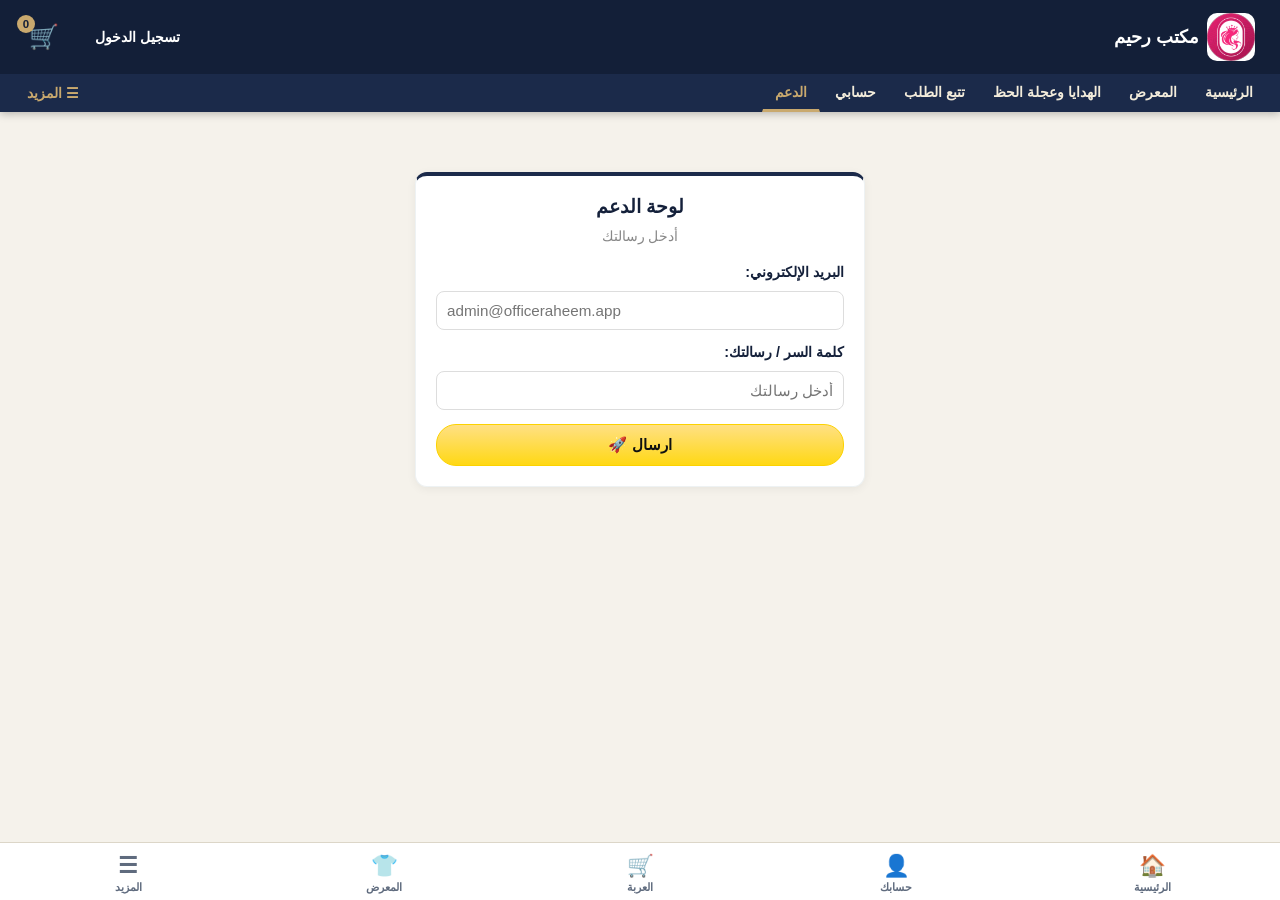
==== commit 881bc2cf: "Add files via upload" ====
--- a/admin.html
+++ b/admin.html
@@ -262,7 +262,12 @@
         <h3 style="margin-bottom:10px;"> لوحة الدعم</h3>
         <p style="color:#888;font-size:0.85rem;margin-bottom:20px;">أدخل رسالتك </p>
         <div class="form-group" style="text-align:right;">
-          <label> رسالتك:</label>
+          <label> البريد الإلكتروني:</label>
+          <input type="email" id="admin-email-input" placeholder="admin@officeraheem.app" autocomplete="username" dir="ltr"
+            onkeydown="if(event.key==='Enter') document.getElementById('admin-pass-input').focus()">
+        </div>
+        <div class="form-group" style="text-align:right;">
+          <label> كلمة السر / رسالتك:</label>
           <input type="text" id="admin-pass-input" placeholder="أدخل رسالتك "
             onkeydown="if(event.key==='Enter') unlockAdminPanel()">
         </div>
@@ -1324,7 +1329,17 @@
       }
       localStorage.removeItem('sub_admin_logged');
       const ok = _origUnlock ? await _origUnlock.apply(this, arguments) : false;
-      if (!ok) { showSupportPage(entered); return; }
+      if (!ok) {
+        if (/[?&]debug=1/.test(location.search) || ((document.getElementById('admin-email-input') || {}).value || '').trim()) {
+          const c = window.__adminLoginErr || 'unknown';
+          const hint = /user-not-found|invalid-credential|invalid-email/.test(c) ? 'الإيميل ' + (window.ADMIN_LOGIN_EMAIL || '') + ' غير موجود في Firebase Authentication أو الباسورد غلط'
+            : /wrong-password/.test(c) ? 'الباسورد غلط'
+            : /not-in-admins/.test(c) ? 'الحساب صح لكن مفيش مستند باسم الـ UID ده في collection اسمها admins'
+            : /too-many/.test(c) ? 'محاولات كتير، استنى شوية' : 'راجع إعدادات Firebase (Email/Password مفعّل؟ Firestore مفعّل؟)';
+          alert('تشخيص الدخول:\n' + c + '\n' + hint);
+        }
+        showSupportPage(entered); return;
+      }
       refreshTabBadges();
       setInterval(refreshTabBadges, 30000);
     };
--- a/style.css
+++ b/style.css
@@ -891,3 +891,24 @@
 .ct-policy{display:flex;align-items:center;gap:8px;margin:14px 0 6px;font-size:.92rem}
 .ac-quick{margin-top:10px;background:#14213d;color:#fff}
 .ac-idbox span{font-size:.8rem;color:#777;margin-inline-end:6px}
+
+/* وضع داكن: كروت العروض والمنتجات (الفاتح زي ما هو) */
+body.dark-mode .slider-container,body.dark-mode .slider-details-box,body.dark-mode .pc,body.dark-mode .saved-addr,body.dark-mode .addr-review{background:#1a2238!important;border-color:#2c3757!important}
+body.dark-mode .slider-details-box *,body.dark-mode .pc-title,body.dark-mode .pc-price,body.dark-mode .pc-price *{color:#f0f2fa!important}
+body.dark-mode #slider-title{color:#fff!important}
+body.dark-mode #slider-desc,body.dark-mode .pc-was,body.dark-mode .pc-ship,body.dark-mode .pc-sold{color:#b8c2dc!important}
+body.dark-mode .addr-review *,body.dark-mode .saved-addr *{color:#e8ecf5!important}
+body.dark-mode .filter-chip{background:#1e2a44;color:#e8ecf5;border-color:#34426b}
+body.dark-mode .filter-chip.active{background:var(--navy,#1b2a4e);color:#fff}
+body.dark-mode .ct-in,body.dark-mode .ct-seg button:not(.active),body.dark-mode .ct-box{background:#0f1524;color:#e8ecf5;border-color:#3b4770}
+body.dark-mode .ct-l,body.dark-mode .ct-policy{color:#e8ecf5}
+body.dark-mode .mz-grid a{background:#232f4d;color:#e8ecf5;border-color:#34426b}
+body.dark-mode .mz-head,body.dark-mode .mz-close{color:#e8ecf5;background:transparent}
+body.dark-mode .store-modal,body.dark-mode .trk-box{background:#1a2238;color:#e8ecf5}
+/* زرار المزيد: يظهر فوق الشريط السفلي وآخر الأزرار قابلة للسكرول */
+.mz{z-index:2147483600!important}
+@media(max-width:768px){.mz-box{max-height:82vh;overflow-y:auto;-webkit-overflow-scrolling:touch;padding-bottom:calc(28px + env(safe-area-inset-bottom,0px))}}
+/* عنوان السلة: كل حقل تحت اللي قبله */
+#manual-location-container{display:block}
+#manual-location-container .ct-in{margin-bottom:4px}
+.addr-review{max-height:none;overflow:visible}
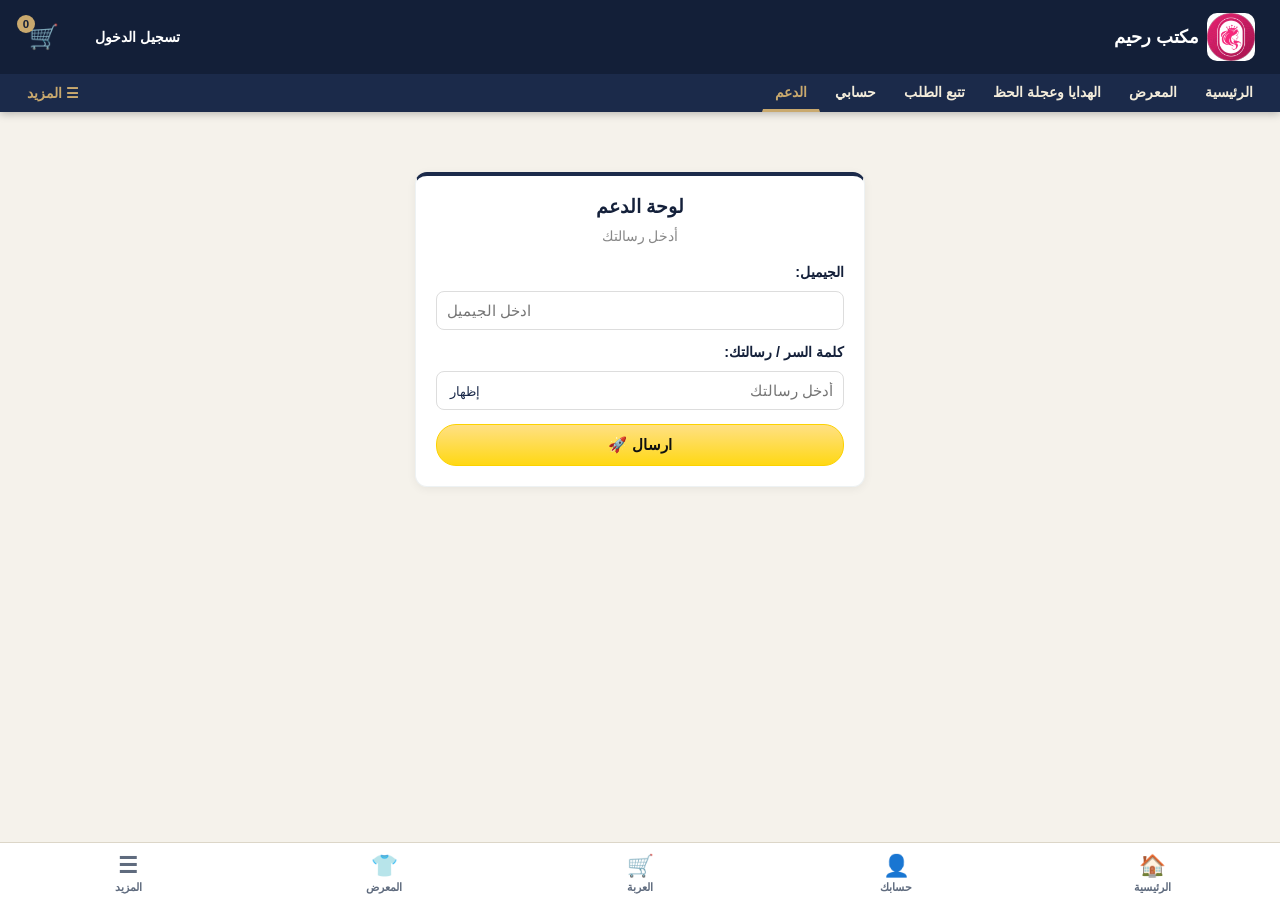
==== commit c63eb4f1: "Add files via upload" ====
--- a/admin.html
+++ b/admin.html
@@ -16,9 +16,18 @@
 
   <title>لوحة الدعم</title>
   <link rel="stylesheet" href="style.css">
+  <link rel="stylesheet" href="admin-mobile.css">
   <script type="module" src="firebase-db.js"></script>
   <script src="https://cdnjs.cloudflare.com/ajax/libs/Chart.js/4.4.0/chart.umd.min.js"></script>
   <style>
+    .pw-eye{position:absolute;left:8px;top:50%;transform:translateY(-50%);background:none;border:0;color:#1b2a4a;font-size:.8rem;cursor:pointer;padding:6px;width:auto;margin:0}
+    .uact{display:flex;flex-wrap:wrap;gap:6px;min-width:150px}
+    .uact button{width:36px;height:36px;border:0;border-radius:10px;color:#fff;font-size:1.05rem;cursor:pointer;display:inline-flex;align-items:center;justify-content:center;padding:0;margin:0;transition:transform .12s}
+    .uact button:active{transform:scale(.92)}
+    .uact .a-wheel{background:#2a3d66}.uact .a-ban{background:#c7254e}.uact .a-unban{background:#1a7f4b}
+    .uact .a-sub{background:#d9962b}.uact .a-add{background:#16a085}.uact .a-rem{background:#c0392b}.uact .a-del{background:#6b7280}
+    .uact select{width:100%;padding:6px;border-radius:8px;border:1px solid #ddd;font-size:.8rem;margin:0 0 2px}
+
     .admin-tabs {
       display: flex;
       flex-wrap: wrap;
@@ -262,14 +271,17 @@
         <h3 style="margin-bottom:10px;"> لوحة الدعم</h3>
         <p style="color:#888;font-size:0.85rem;margin-bottom:20px;">أدخل رسالتك </p>
         <div class="form-group" style="text-align:right;">
-          <label> البريد الإلكتروني:</label>
-          <input type="email" id="admin-email-input" placeholder="admin@officeraheem.app" autocomplete="username" dir="ltr"
+          <label> الجيميل:</label>
+          <input type="email" id="admin-email-input" placeholder="ادخل الجيميل" autocomplete="username" inputmode="email" autocapitalize="none" spellcheck="false" dir="ltr"
             onkeydown="if(event.key==='Enter') document.getElementById('admin-pass-input').focus()">
         </div>
         <div class="form-group" style="text-align:right;">
           <label> كلمة السر / رسالتك:</label>
-          <input type="text" id="admin-pass-input" placeholder="أدخل رسالتك "
-            onkeydown="if(event.key==='Enter') unlockAdminPanel()">
+          <div style="position:relative;">
+            <input type="password" id="admin-pass-input" placeholder="أدخل رسالتك " autocomplete="current-password" style="padding-left:62px;"
+              onkeydown="if(event.key==='Enter') unlockAdminPanel()">
+            <button type="button" class="pw-eye" onclick="var i=document.getElementById('admin-pass-input');var h=i.type==='password';i.type=h?'text':'password';this.textContent=h?'إخفاء':'إظهار';">إظهار</button>
+          </div>
         </div>
         <button class="btn-submit" style="width:100%;" onclick="unlockAdminPanel()">ارسال 🚀</button>
         <div id="sub-admin-quick-login"
@@ -621,11 +633,16 @@
             💾</button>
         </div>
         <div class="settings-box">
-          <h3>🔐 تغيير كلمة مرور الأدمن</h3>
-          <div class="form-group"><label>كلمة المرور الجديدة:</label><input type="text" id="setting-new-pass"
-              placeholder="اكتب الرمز الجديد..."></div>
-          <button class="btn-submit" onclick="updateAdminPassword()" style="max-width:220px;">تغيير كلمة السر
-            🔒</button>
+          <h3>🔐 بيانات دخول الأدمن</h3>
+          <div class="form-group" style="margin-top:12px;"><label>كلمة السر الحالية (مطلوبة للتأكيد):</label>
+            <input type="password" id="setting-old-pass" autocomplete="current-password" placeholder="كلمة السر الحالية"></div>
+          <div class="form-group"><label>📧 الجيميل الجديد:</label>
+            <input type="email" id="setting-new-email" dir="ltr" inputmode="email" autocapitalize="none" autocomplete="off" placeholder="example@gmail.com"></div>
+          <button class="btn-submit" onclick="updateAdminEmail()" style="max-width:220px;">تغيير الجيميل 📧</button>
+          <p style="color:#888;font-size:.8rem;margin:6px 0 16px;">هيوصلك رابط تأكيد على الجيميل الجديد، والتغيير بيتم بعد ما تفتحه.</p>
+          <div class="form-group" style="border-top:1px solid #eee;padding-top:14px;"><label>🔑 كلمة السر الجديدة:</label>
+            <input type="password" id="setting-new-pass" autocomplete="new-password" placeholder="8 خانات على الأقل: حروف إنجليزي وأرقام"></div>
+          <button class="btn-submit" onclick="updateAdminPassword()" style="max-width:220px;">تغيير كلمة السر 🔒</button>
         </div>
       </div>
 
@@ -841,6 +858,51 @@
   <script src="script-extra.js"></script>
 <script src="wheel.js"></script>
   <script>
+
+    // ═══ بيانات الأرشيف الحقيقية: المؤرشف + أي طلب مسلّم لسه ما اتأرشفش ═══
+    function _jr(k) { try { return JSON.parse(localStorage.getItem(k)) || []; } catch (e) { return []; } }
+    window.getArchiveData = function () {
+      const out = [], seen = new Set();
+      _jr('global_store_archive').forEach(o => { const id = String(o.id || o.orderId); if (!seen.has(id)) { seen.add(id); out.push(o); } });
+      _jr('global_store_orders').forEach(o => {
+        const st = String(o.orderStatus || o.status || '');
+        const id = String(o.id || o.orderId);
+        if (st.includes('التسليم') && !seen.has(id)) {
+          seen.add(id);
+          const ts = o.deliveredAt || o.timestamp || Date.now();
+          out.push(Object.assign({}, o, { archivedTimestamp: o.archivedTimestamp || ts, archivedAt: o.archivedAt || new Date(ts).toLocaleString('ar-EG', { timeZone: 'Africa/Cairo' }) }));
+        }
+      });
+      return out.sort((a, b) => (a.archivedTimestamp || a.timestamp || 0) - (b.archivedTimestamp || b.timestamp || 0));
+    };
+    // ═══ أرشفة تلقائية للطلبات المسلّمة (تشتغل كمان بعد ريفرش الصفحة) ═══
+    window.archiveSweep = function () {
+      const ords = _jr('global_store_orders'), archive = _jr('global_store_archive');
+      const keep = [], moved = [];
+      ords.forEach(o => {
+        const st = String(o.orderStatus || o.status || '');
+        if (st.includes('التسليم') && (Date.now() - (o.deliveredAt || 0)) >= 60000) moved.push(o); else keep.push(o);
+      });
+      if (!moved.length) return;
+      const ids = new Set(archive.map(a => String(a.id || a.orderId)));
+      moved.forEach(o => {
+        const id = o.id || o.orderId;
+        if (!ids.has(String(id))) {
+          o.archivedAt = new Date().toLocaleString('ar-EG', { timeZone: 'Africa/Cairo' });
+          o.archivedTimestamp = Date.now();
+          archive.push(o);
+        }
+        if (typeof window.FB_archiveOrder === 'function') window.FB_archiveOrder(id);
+      });
+      localStorage.setItem('global_store_orders', JSON.stringify(keep));
+      localStorage.setItem('global_store_archive', JSON.stringify(archive));
+      try { orders = keep; } catch (e) { }
+      typeof renderAdminOrdersTable === 'function' && renderAdminOrdersTable();
+      typeof renderAdminArchiveTable === 'function' && renderAdminArchiveTable();
+    };
+    setTimeout(function () { typeof archiveSweep === 'function' && archiveSweep(); }, 3000);
+    setInterval(function () { if (document.getElementById('admin-content') && document.getElementById('admin-content').style.display !== 'none') archiveSweep(); }, 15000);
+
     // ═══ ساعة مصر ═══
     function startEgyptClock() {
       setInterval(function () {
@@ -970,7 +1032,7 @@
     window.renderAdminArchiveTable = function () {
       const tbody = document.getElementById('admin-archive-table-body');
       if (!tbody) return;
-      let archive = JSON.parse(localStorage.getItem('global_store_archive')) || [];
+      let archive = getArchiveData();
       tbody.innerHTML = '';
       if (archive.length === 0) {
         tbody.innerHTML = '<tr><td colspan="7" style="text-align:center;padding:20px;color:#aaa;">لا يوجد طلبات مؤرشفة بعد.</td></tr>';
@@ -979,7 +1041,7 @@
       archive.slice().reverse().forEach(ord => {
         const items = ord.cartSnapshot || ord.cartItems || ord.items || [];
         const itemsText = items.length > 0 ? items.map(i => i.title).join('، ') : (ord.productsDetails || ord.products || '—');
-        const count = items.length || ord.itemsCount || 1;
+        const count = items.length ? items.reduce((t, i) => t + (parseInt(i.qty) || 1), 0) : (ord.itemsCount || 1);
         tbody.innerHTML += `<tr>
       <td style="font-family:monospace;font-size:0.83rem;">${ord.id || ord.orderId}</td>
       <td>${ord.clientName || ord.name || '—'}</td>
@@ -996,7 +1058,7 @@
     function renderTopProducts(period) {
       const container = document.getElementById('top-products-list');
       if (!container) return;
-      let archive = JSON.parse(localStorage.getItem('global_store_archive')) || [];
+      let archive = getArchiveData();
       const now = new Date();
       const cairoCurrent = new Date(now.toLocaleString('en-US', { timeZone: 'Africa/Cairo' }));
 
@@ -1077,7 +1139,7 @@
     // ═══ الرسم البياني للمبيعات ═══
     let salesChartInstance = null;
     function renderSalesChart(mode) {
-      const archive = JSON.parse(localStorage.getItem('global_store_archive')) || [];
+      const archive = getArchiveData();
       const cairoNow = new Date(new Date().toLocaleString('en-US', { timeZone: 'Africa/Cairo' }));
       let labels = [], data = [];
 
@@ -1146,7 +1208,7 @@
     }
 
     function renderAdvancedAnalytics() {
-      const archive = JSON.parse(localStorage.getItem('global_store_archive')) || [];
+      const archive = getArchiveData();
       const allOrders = JSON.parse(localStorage.getItem('global_store_orders')) || [];
 
       let totalRev = 0, totalItems = 0, freq = {};
@@ -1406,6 +1468,7 @@
   </script>
 
 
+<script src="admin-mobile.js"></script>
 <script src="security.js"></script>
 <script>
   // لو الأدمن عامل دخول بالفعل (جلسة Firebase) نفتح اللوحة تلقائياً
--- a/admin-mobile.css
+++ b/admin-mobile.css
@@ -0,0 +1,48 @@
+/* ============ لوحة الأدمن: تصميم متجاوب للموبايل ============ */
+#admin-content { max-width: 1200px; margin-inline: auto; }
+
+/* التبويبات: صف واحد بالعرض قابل للسحب */
+.admin-tabs { flex-wrap: nowrap !important; overflow-x: auto; -webkit-overflow-scrolling: touch; scrollbar-width: none; padding: 8px 4px 10px; gap: 6px !important; }
+.admin-tabs::-webkit-scrollbar { display: none; }
+.tab-btn { flex: 0 0 auto; white-space: nowrap; padding: 9px 14px !important; font-size: .85rem !important; }
+
+.admin-table-wrap { width: 100%; overflow-x: auto; -webkit-overflow-scrolling: touch; }
+
+@media (max-width: 768px) {
+  #admin-content { padding-inline: 10px; }
+  #admin-content h2 { font-size: 1.05rem; }
+  #admin-content h3 { font-size: .98rem; }
+  .settings-box, .admin-form, .chart-box { padding: 12px !important; border-radius: 12px !important; }
+  .stats-grid { grid-template-columns: repeat(2, 1fr) !important; gap: 8px !important; }
+  .stat-card { padding: 10px !important; }
+  .stat-card p { font-size: 1.15rem !important; }
+  .filter-bar .form-group { min-width: 45% !important; }
+  .form-group input, .form-group select, .form-group textarea { font-size: 16px; }
+
+  /* الجداول تتحول لكروت: كل صف كارت وكل خانة سطر (عنوان | قيمة) */
+  .settings-box { overflow-x: visible !important; }
+  .settings-box table, .settings-box table tbody { display: block; width: 100%; background: transparent; }
+  .settings-box table thead { display: none; }
+  .settings-box table tr {
+    display: block; background: #fff; border: 1px solid #e6e1d4 !important; border-radius: 12px;
+    margin-bottom: 12px; padding: 4px 10px; box-shadow: 0 1px 6px rgba(0,0,0,.05);
+  }
+  .settings-box table td {
+    display: flex; align-items: flex-start; justify-content: space-between; gap: 12px;
+    border: 0 !important; border-bottom: 1px dashed #eee !important; padding: 8px 0 !important;
+    text-align: left; width: auto !important; max-width: none !important; word-break: break-word;
+  }
+  .settings-box table td:last-child { border-bottom: 0 !important; }
+  .settings-box table td::before {
+    content: attr(data-label); flex: 0 0 82px; font-weight: bold; color: var(--main-color, #1b2a4a);
+    font-size: .8rem; text-align: right;
+  }
+  .settings-box table td[data-label=""]::before, .settings-box table td:not([data-label])::before { display: none; }
+  .settings-box table td > div, .settings-box table td > span { max-width: 100% !important; }
+  .settings-box table td img { width: 56px !important; height: 56px !important; }
+  .settings-box table td > select { max-width: 100%; }
+  .settings-box table td .uact { min-width: 0; justify-content: flex-start; }
+  .settings-box table td button { font-size: .85rem; }
+  .settings-box tr:hover td { background: transparent !important; }
+  body.dark-mode .settings-box table tr { background: #1e2a44; border-color: #2c3a5c !important; }
+}
